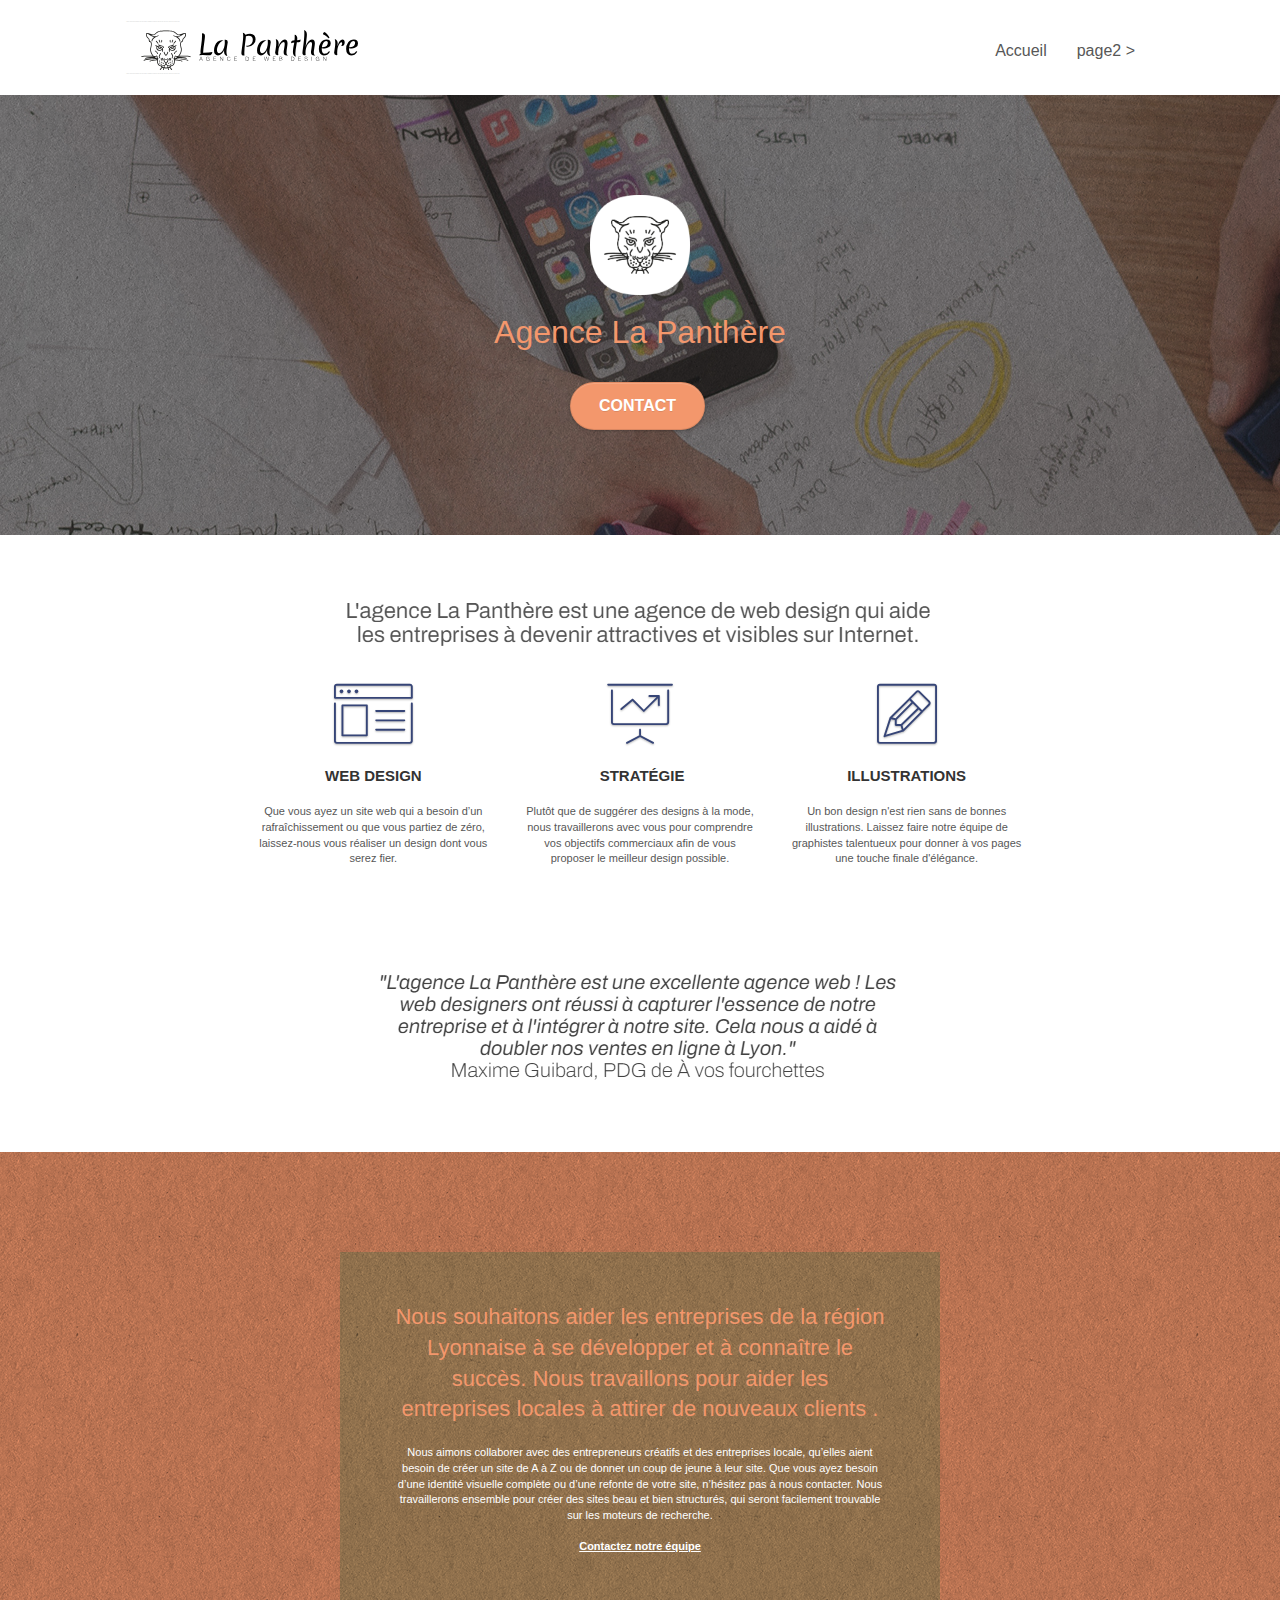
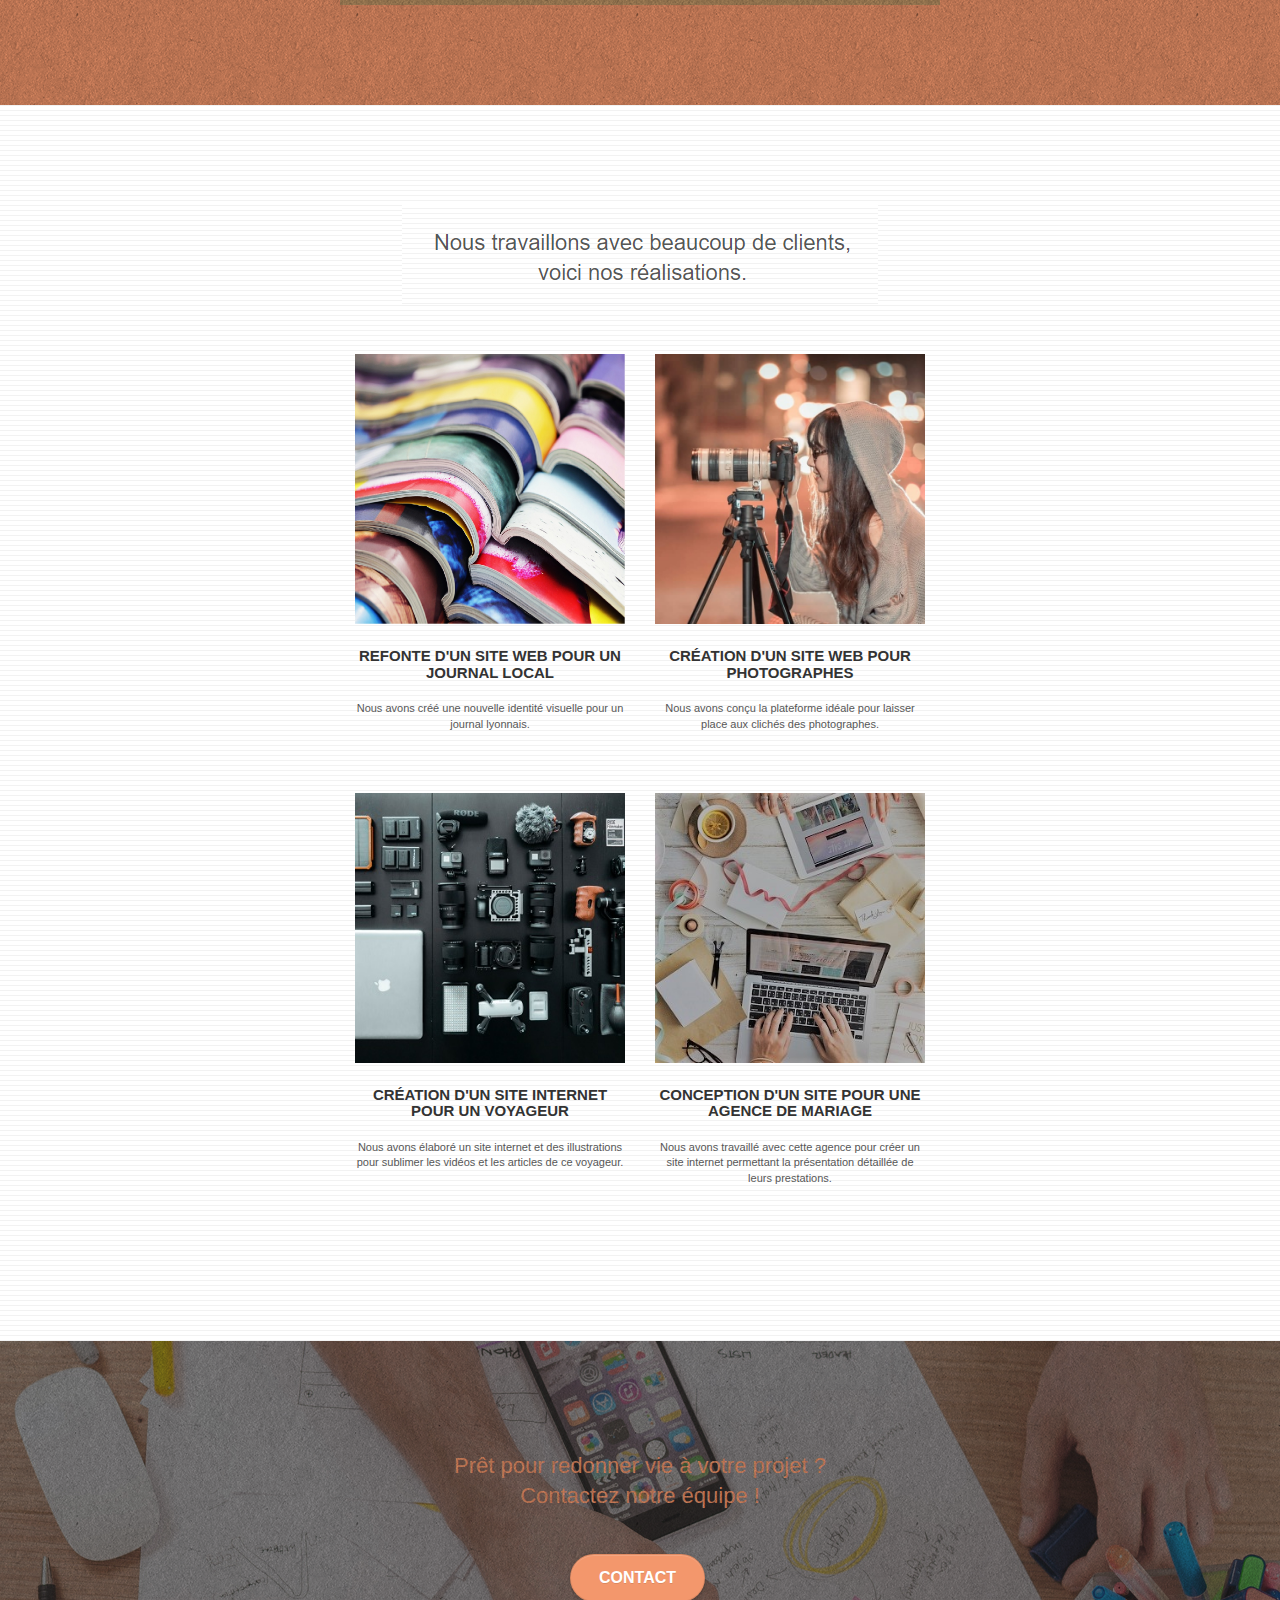
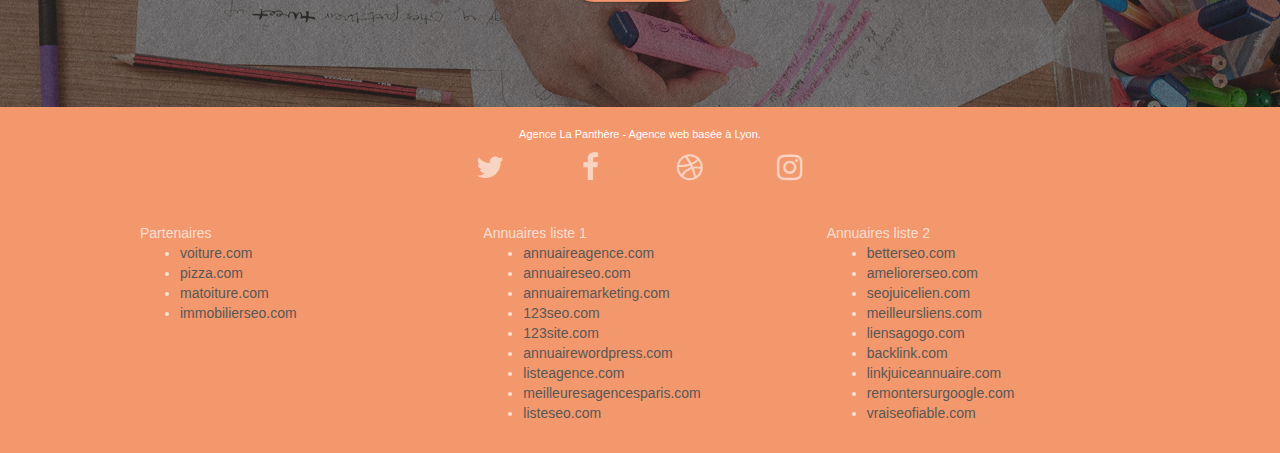
==== index.html @ a0bd4b57 ".DS_Store" ====
<!doctype html>
<html lang="Default">
<head>
    <meta charset="utf-8">
    <meta name="keywords" content="seo, google, site web, site internet, agence design paris, agence design, agence design,agence design,agence design,agence design,agence design,agence design,agence design,agence design">
    <meta name="description" content="">
    <meta name="viewport" content="width=device-width, initial-scale=1.0, viewport-fit=cover">
    <link rel="shortcut icon" type="image/png" href="favicon.jpg">
    
	<link rel="stylesheet" type="text/css" href="./css/bootstrap.css">
	<link rel="stylesheet" type="text/css" href="style.css">
	<link rel="stylesheet" type="text/css" href="./css/font-awesome.css">
	<link rel="stylesheet" type="text/css" href="./css/et-line.css">
	
    
	<script src="./js/jquery-2.1.0.js"></script>
	<script src="./js/bootstrap.js"></script>
	<script src="./js/blocs.js"></script>
	<script src="./js/jquery.touchSwipe.js" defer></script>
	<script src="./js/gmaps.js"></script>

    <title>.</title>

    
<!-- Analytics -->
 
<!-- Analytics END -->
    
</head>
<body>
<!-- Principal conteneur -->
<div class="page-container">
    
<!-- bloc-0 -->
<div class="bloc bgc-white l-bloc " id="bloc-0">
	<div class="container bloc-sm">

		<nav class="navbar row">
			<div class="navbar-header">
				<div class="keywords" style="color:#cccccc;font-size:1px;">Agence web à paris, stratégie web, web design, illustrations, design de site web, site web, web, internet, site internet, site</div>
				<a class="navbar-brand" href="index.html"><img src="img/agence-la-panthere-monochrome.svg" alt="paris web design logo agence web meilleure agence" height="40" /></a>
				<div class="keywords" style="color:#cccccc;font-size:1px;">Agence web à paris, stratégie web, web design, illustrations, design de site web, site web, web, internet, site internet, site</div>
				<button id="nav-toggle" type="button" class="ui-navbar-toggle navbar-toggle" data-toggle="collapse" data-target=".navbar-1">
					<span class="sr-only">Toggle navigation</span><span class="icon-bar"></span><span class="icon-bar"></span><span class="icon-bar"></span>
				</button>
			</div>
			<div class="collapse navbar-collapse navbar-1 special-dropdown-nav">
				<ul class="site-navigation nav navbar-nav">
					<li>
						<a href="index.html">Accueil</a>
					</li>
					<li>
					</li>
					<li>
						<a href="page2.html">page2 &gt;</a>
					</li>
				</ul>
			</div>
		</nav>
	</div>
</div>
<!-- bloc-0 END -->

<!-- bloc-1-presentation -->
<div class="bloc bgc-dark-slate-blue bg-banniere d-bloc bg-t-edge bloc-bg-texture texture-paper b-parallax" id="bloc-1-hero">
	<div class="container bloc-lg">
		<div class="row tight-width-whitespace">
			<div class="col-sm-12">
				<img src="img/logo.png" class="center-block image-resize-mode" width="100" alt="Agence La Panthère, agence web paris, création logo paris" />
				<h1 class="text-center hero-bloc-text tc-white ">
					Agence La Panthère
				</h1>
				<div class="text-center">
					<a href="page2.html" class="btn btn-lg btn-clean btn-rd cta-hero btn-atomic-tangerine" id="cta-hero">Contact</a>
				</div>
			</div>
		</div>
	</div>
</div>
<!-- bloc-1-presentation END -->

<!-- bloc-2-services -->
<div class="bloc bgc-white l-bloc" id="bloc-2-services">
	<div class="container bloc-md">
		<div class="row">
			<div class="col-sm-12 text-center">
				<img alt="agence web, agence web paris, web design paris, stratégie web" src="img/title.png" />
			</div>
		</div>
		<div class="row voffset-lg med-width-whitespace">
			<div class="col-sm-4">
				<div class="text-center">
					<span class="et-icon-browser sm-shadow icon-dark-slate-blue icons icon-lg"></span>
				</div>
				<h3 class="mg-md text-center">
					Web design
				</h3>
				<p class="text-center ">
					Que vous ayez un site web qui a besoin d&rsquo;un rafraîchissement ou que vous partiez de zéro, laissez-nous vous réaliser un design dont vous serez fier.
				</p>
			</div>
			<div class="col-sm-4">
				<div class="text-center">
					<span class="et-icon-presentation sm-shadow icon-dark-slate-blue icons icon-lg"></span>
				</div>
				<h3 class="mg-md text-center">
					&nbsp;Stratégie
				</h3>
				<p class="text-center ">
					Plutôt que de suggérer des designs à la mode, nous travaillerons avec vous pour comprendre vos objectifs commerciaux afin de vous proposer le meilleur design possible.<br>
				</p>
			</div>
			<div class="col-sm-4">
				<div class="text-center">
					<span class="et-icon-edit sm-shadow icon-dark-slate-blue icons icon-lg"></span>
				</div>
				<h3 class="mg-md text-center">
					Illustrations
				</h3>
				<p class="text-center ">
					Un bon design n'est rien sans de bonnes illustrations. Laissez faire notre équipe de graphistes talentueux pour donner à vos pages une touche finale d'élégance.
				</p>
			</div>
		</div>
		<div class="row voffset-lg voffset">
			<div class="col-xs-12 col-md-8 col-md-offset-2 text-center">
				<img alt="agence web, agence web paris, web design paris, stratégie web" src="img/citation.png" />

			</div>
		</div>
	</div>
</div>
<!-- bloc-2-services END -->

<!-- bloc-3-what-i-do -->
<div class="bloc tc-white bgc-atomic-tangerine bg-presentation d-bloc bloc-bg-texture texture-paper b-parallax" id="bloc-3-what-i-do">
	<div class="container bloc-lg">
		<div class="row tight-width-whitespace black-background">
			<div class="col-sm-12">
				<h2 class="mg-md text-center tc-white">
					Nous souhaitons aider les entreprises de la région Lyonnaise à se développer et à connaître le succès. Nous travaillons pour aider les entreprises locales à attirer de nouveaux clients .<br>
				</h2>
				<p class="text-center white">
					Nous aimons collaborer avec des entrepreneurs créatifs et des entreprises locale, qu’elles aient besoin de créer un site de A à Z ou de donner un coup de jeune à leur site. Que vous ayez besoin d’une identité visuelle complète ou d’une refonte de votre site, n’hésitez pas à nous contacter. Nous travaillerons ensemble pour créer des sites beau et bien structurés, qui seront facilement trouvable sur les moteurs de recherche. <br><br><a class="ltc-white bold-link" href="page2.html">Contactez notre équipe</a><br>
				</p>
			</div>
		</div>
	</div>
</div>
<!-- bloc-3-what-i-do END -->

<!-- bloc-4-portfolio -->
<div class="bloc bgc-white bg-lines-h2-bg bg-repeat l-bloc" id="bloc-4-portfolio">
	<div class="container bloc-lg">
		<div class="row">
			<div class="col-sm-12 text-center">
				<img alt="agence web, agence web paris, web design paris, stratégie web" src="img/title2.png" />
			</div>
		</div>
		<div class="row tight-width-whitespace portfolio-row">
			<div class="col-sm-6">
				<a href="#" data-lightbox="img/1.jpg" data-gallery-id="gallery-1" data-caption="Refonte d'un site web pour un journal local" data-frame="snapshot-lb"><img src="img/1.jpg" alt="paris web design logo agence web meilleure agence et refonte site web journal" class="img-responsive portfolio-thumb" /></a>
				<h3 class="mg-md text-center">
					Refonte d'un site web pour un journal local
				</h3>
				<p class="text-center">
					Nous avons créé une nouvelle identité visuelle pour un journal lyonnais.
				</p>
			</div>
			<div class="col-sm-6">
				<a href="#" data-lightbox="img/2.jpg" data-gallery-id="gallery-1" data-caption="Création d'un site web pour photographes" data-frame="snapshot-lb"><img src="img/2.jpg" class="img-responsive portfolio-thumb" alt="paris web design logo agence web meilleure agence, Création d'un site web pour photographes" /></a>
				<h3 class="mg-md text-center">
					Création d'un site web pour photographes
				</h3>
				<p class="text-center">
					Nous avons conçu la plateforme idéale pour laisser place aux clichés des photographes.
				</p>
			</div>
		</div>
		<div class="row tight-width-whitespace portfolio-row">
			<div class="col-sm-6">
				<a href="#" data-lightbox="img/3.bmp" data-gallery-id="gallery-1" data-caption="Création d'un site internet pour un voyageur" data-frame="snapshot-lb"><img src="img/3.bmp" class="img-responsive portfolio-thumb" alt="paris web design logo agence web meilleure agence, Création d'un site web pour voyageur"/></a>
				<h3 class="mg-md text-center">
					Création d'un site internet pour un voyageur
				</h3>
				<p class="text-center">
					Nous avons élaboré un site internet et des illustrations pour sublimer les vidéos et les articles de ce voyageur.
				</p>
			</div>
			<div class="col-sm-6">
				<a href="#" data-lightbox="img/4.bmp" data-gallery-id="gallery-1" data-caption="Conception d'un site pour une agence de mariage" data-frame="snapshot-lb"><img src="img/4.bmp" class="img-responsive portfolio-thumb" alt="paris web design logo agence web meilleure agence, Création d'un site web pour agence de mariage" /></a>
				<h3 class="mg-md text-center">
					Conception d'un site pour une agence de mariage
				</h3>
				<p class="text-center">
					Nous avons travaillé avec cette agence pour créer un site internet permettant la présentation détaillée de leurs prestations.
				</p>
			</div>
		</div>
	</div>
</div>
<!-- bloc-4-portfolio END -->

<!-- bloc-5-cta -->
<div class="bloc bgc-dark-slate-blue bg-banniere d-bloc bloc-bg-texture texture-paper" id="bloc-5-cta">
	<div class="container bloc-lg">
		<div class="row">
			<h2 class="mg-md text-center tc-white">
				Prêt pour redonner vie à votre projet ?<br>Contactez notre équipe !
			</h2>
			<div class="col-sm-12 text-center">
				<a href="page2.html" class="btn btn-atomic-tangerine btn-clean btn-rd btn-lg cta-hero">Contact</a>
			</div>
		</div>
	</div>
</div>
<!-- bloc-5-cta END -->

<!-- Footer - bloc-8 -->
<div class="bloc bgc-atomic-tangerine d-bloc" id="bloc-8">
	<div class="container bloc-sm">
		<div class="row">
			<div class="col-sm-12">
				<p class="text-center white">
					Agence La Panthère - Agence web basée à Lyon.<br>
				</p>
				<div class="row row-no-gutters social">
					<div class="col-sm-3">
						<div class="text-center">
							<a class="social" href="index.html"><span class="fa fa-twitter icon-md"></span></a>
						</div>
					</div>
					<div class="col-sm-3">
						<div class="text-center">
							<a class="social" href="index.html"><span class="fa fa-facebook icon-md"></span></a>
						</div>
					</div>
					<div class="col-sm-3">
						<div class="text-center">
							<a class="social" href="index.html"><span class="fa fa-dribbble icon-md"></span></a>
						</div>
					</div>
					<div class="col-sm-3">
						<div class="text-center">
							<a class="social" href="index.html"><span class="fa fa-instagram icon-md"></span></a>
						</div>
					</div>
					<div class="keywords" style="color:#F3976C;">Agence web à paris, stratégie web, web design, illustrations, design de site web, site web, web, internet, site internet, site</div>
				</div>
				<div class="row">
					<div class="col-sm-4">
						Partenaires
							<ul>
								<li><a href="voiture.com">voiture.com</a></li>
								<li><a href="pizza.com">pizza.com</a></li>
								<li><a href="matoiture.com">matoiture.com</a></li>
								<li><a href="immobilierseo.com">immobilierseo.com</a></li>
							</ul>		
					</div>
					<div class="col-sm-4">
						Annuaires liste 1
						<ul>
							<li><a href="annuaireagence.com">annuaireagence.com</a></li>
							<li><a href="annuaireseo.com">annuaireseo.com</a></li>
							<li><a href="annuairemarketing.com">annuairemarketing.com</a></li>
							<li><a href="123seoture.com">123seo.com</a></li>
							<li><a href="123site.com">123site.com</a></li>
							<li><a href="annuairewordpress.com">annuairewordpress.com</a></li>
							<li><a href="listeagence.com">listeagence.com</a></li>
							<li><a href="meilleuresagencesparis.com">meilleuresagencesparis.com</a></li>
							<li><a href="listeseo.com">listeseo.com</a></li>
						</ul>
					</div>
					<div class="col-sm-4">
						Annuaires liste 2
						<ul>
							<li><a href="betterseo.com">betterseo.com</a></li>
							<li><a href="ameliorerseo.com">ameliorerseo.com</a></li>
							<li><a href="seojuicelien.com">seojuicelien.com</a></li>
							<li><a href="meilleursliens.com">meilleursliens.com</a></li>
							<li><a href="liensagogo.com">liensagogo.com</a></li>
							<li><a href="backlink.com">backlink.com</a></li>
							<li><a href="linkjuiceannuaire.com">linkjuiceannuaire.com</a></li>
							<li><a href="remontersurgoogle.com">remontersurgoogle.com</a></li>
							<li><a href="vraiseofiable.com">vraiseofiable.com</a></li>
						</ul>
					</div>
				</div>
			</div>
		</div>
	</div>
</div>
<!-- Footer - bloc-8 END -->

</div>
<!-- Principal conteneur END -->
    

</body>
</html>
---- style.css ----
body {
    margin: 0;
    padding: 0;
    background: #fff;
    overflow-x: hidden;
    -webkit-font-smoothing: antialiased;
    -moz-osx-font-smoothing: grayscale;
}

a,
button {
    transition: all 0.3s ease-in-out;
    outline: none !important;
}

a:hover {
    text-decoration: none;
    cursor: pointer;
}

#page-loading-blocs-notifaction {
    position: fixed;
    top: 0;
    bottom: 0;
    width: 100%;
    z-index: 100000;
    background: #ffffff url("img/pageload-spinner.gif") no-repeat center center;
}

.bloc {
    width: 100%;
    clear: both;
    background: 50% 50% no-repeat;
    padding: 0 50px;
    -webkit-background-size: cover;
    -moz-background-size: cover;
    -o-background-size: cover;
    background-size: cover;
    position: relative;
}

.bloc .container {
    padding-left: 0;
    padding-right: 0;
}

.bloc-lg {
    padding: 100px 50px;
}

.bloc-md {
    padding: 50px;
}

.bloc-sm {
    padding: 20px 50px;
}

.bg-center,
.bg-l-edge,
.bg-r-edge,
.bg-t-edge,
.bg-b-edge,
.bg-tl-edge,
.bg-bl-edge,
.bg-tr-edge,
.bg-br-edge,
.bg-repeat {
    -webkit-background-size: auto !important;
    -moz-background-size: auto !important;
    -o-background-size: auto !important;
    background-size: auto !important;
}

.bg-repeat {
    background: repeat;
}

.bg-t-edge {
    background: top no-repeat;
}

.bloc-bg-texture::before {
    content: "";
    background-size: 2px 2px;
    position: absolute;
    top: 0;
    bottom: 0;
    left: 0;
    right: 0;
}

.texture-paper::before {
    background: url("img/texture-paper.png");
    background-size: 280px 280px;
}

.b-parallax {
    background-attachment: fixed;
}

.d-bloc {
    color: rgba(255, 255, 255, 0.7);
}

.d-bloc button:hover {
    color: rgba(255, 255, 255, 0.9);
}

.d-bloc .icon-round,
.d-bloc .icon-square,
.d-bloc .icon-rounded,
.d-bloc .icon-semi-rounded-a,
.d-bloc .icon-semi-rounded-b {
    border-color: rgba(255, 255, 255, 0.9);
}

.d-bloc .divider-h span {
    border-color: rgba(255, 255, 255, 0.2);
}

.d-bloc .a-btn,
.d-bloc .navbar a,
.d-bloc .navbar-brand,
.d-bloc a .icon-sm,
.d-bloc a .icon-md,
.d-bloc a .icon-lg,
.d-bloc a .icon-xl,
.d-bloc h1 a,
.d-bloc h2 a,
.d-bloc h3 a,
.d-bloc h4 a,
.d-bloc h5 a,
.d-bloc h6 a,
.d-bloc p a {
    color: rgba(255, 255, 255, 0.6);
}

.d-bloc .a-btn:hover,
.d-bloc .navbar a:hover,
.d-bloc .navbar-brand:hover,
.d-bloc a:hover .icon-sm,
.d-bloc a:hover .icon-md,
.d-bloc a:hover .icon-lg,
.d-bloc a:hover .icon-xl,
.d-bloc h1 a:hover,
.d-bloc h2 a:hover,
.d-bloc h3 a:hover,
.d-bloc h4 a:hover,
.d-bloc h5 a:hover,
.d-bloc h6 a:hover,
.d-bloc p a:hover {
    color: rgba(255, 255, 255, 1);
}

.d-bloc .navbar-toggle .icon-bar {
    background: rgba(255, 255, 255, 1);
}

.d-bloc .btn-wire,
.d-bloc .btn-wire:hover {
    color: rgba(255, 255, 255, 1);
    border-color: rgba(255, 255, 255, 1);
}

.d-bloc .panel {
    color: rgba(0, 0, 0, 0.5);
}

.d-bloc .panel button:hover {
    color: rgba(0, 0, 0, 0.7);
}

.d-bloc .panel icon {
    border-color: rgba(0, 0, 0, 0.7);
}

.d-bloc .panel .divider-h span {
    border-color: rgba(0, 0, 0, 0.1);
}

.d-bloc .panel .a-btn {
    color: rgba(0, 0, 0, 0.6);
}

.d-bloc .panel .a-btn:hover {
    color: rgba(0, 0, 0, 1);
}

.d-bloc .panel .btn-wire,
.d-bloc .panel .btn-wire:hover {
    color: rgba(0, 0, 0, 0.7);
    border-color: rgba(0, 0, 0, 0.3);
}

.d-bloc .panel,
.l-bloc {
    color: rgba(0, 0, 0, 0.5);
}

.d-bloc .panel button:hover,
.l-bloc button:hover {
    color: rgba(0, 0, 0, 0.7);
}

.l-bloc .icon-round,
.l-bloc .icon-square,
.l-bloc .icon-rounded,
.l-bloc .icon-semi-rounded-a,
.l-bloc .icon-semi-rounded-b {
    border-color: rgba(0, 0, 0, 0.7);
}

.d-bloc .panel .divider-h span,
.l-bloc .divider-h span {
    border-color: rgba(0, 0, 0, 0.1);
}

.d-bloc .panel .a-btn,
.l-bloc .a-btn,
.l-bloc .navbar a,
.l-bloc .navbar-brand,
.l-bloc a .icon-sm,
.l-bloc a .icon-md,
.l-bloc a .icon-lg,
.l-bloc a .icon-xl,
.l-bloc h1 a,
.l-bloc h2 a,
.l-bloc h3 a,
.l-bloc h4 a,
.l-bloc h5 a,
.l-bloc h6 a,
.l-bloc p a {
    color: rgba(0, 0, 0, 0.6);
}

.d-bloc .panel .a-btn:hover,
.l-bloc .a-btn:hover,
.l-bloc .navbar a:hover,
.l-bloc .navbar-brand:hover,
.l-bloc a:hover .icon-sm,
.l-bloc a:hover .icon-md,
.l-bloc a:hover .icon-lg,
.l-bloc a:hover .icon-xl,
.l-bloc h1 a:hover,
.l-bloc h2 a:hover,
.l-bloc h3 a:hover,
.l-bloc h4 a:hover,
.l-bloc h5 a:hover,
.l-bloc h6 a:hover,
.l-bloc p a:hover {
    color: rgba(0, 0, 0, 1);
}

.l-bloc .navbar-toggle .icon-bar {
    color: rgba(0, 0, 0, 0.6);
}

.d-bloc .panel .btn-wire,
.d-bloc .panel .btn-wire:hover,
.l-bloc .btn-wire,
.l-bloc .btn-wire:hover {
    color: rgba(0, 0, 0, 0.7);
    border-color: rgba(0, 0, 0, 0.3);
}

.voffset {
    margin-top: 30px;
}

.voffset-lg {
    margin-top: 80px;
}

.row-no-gutters {
    margin-right: 0;
    margin-left: 0;
}

.row.row-no-gutters > [class^="col-"],
.row.row-no-gutters > [class*=" col-"] {
    padding-right: 0;
    padding-left: 0;
}

#bloc-1-hero h1 {
    font-size: 32px;
}

.navbar {
    margin-bottom: 0;
    z-index: 1;
}

.navbar-brand {
    height: auto;
    padding: 3px 15px;
    font-size: 25px;
    font-weight: normal;
    font-weight: 600;
    line-height: 44px;
}

.navbar-brand img {
    max-height: 200px;
    margin: 0 5px 0 0;
    display: inline;
}

.navbar-brand img[src$="svg"] {
    min-width: 100px;
}

.nav-center .navbar-brand img {
    margin: 0;
}

.navbar .nav {
    padding-top: 2px;
    margin-right: -16px;
    float: right;
    z-index: 1;
}

.nav > li {
    float: left;
    margin-top: 4px;
    font-size: 16px;
}

.navbar-nav .open .dropdown-menu > li > a {
    text-align: inherit;
}

.nav > li a:hover,
.nav > li a:focus {
    background: transparent;
}

.navbar-toggle {
    margin: 10px 10px 0 0;
    border: 0px;
}

.navbar-toggle:hover {
    background: transparent !important;
}

.navbar-toggle .icon-bar {
    background-color: rgba(0, 0, 0, 0.5);
    width: 26px;
}

.nav-invert .navbar .nav {
    float: left;
}

.nav-invert .navbar-header,
.nav-invert .navbar-brand {
    float: right;
    position: relative;
    z-index: 2;
}

@media (min-width: 768px) {
    .site-navigation {
        position: absolute;
        top: 50%;
        right: 20px;
        transform: translate(0, -50%);
        -webkit-transform: translateY(-50%);
    }
    .nav > li .dropdown-menu a,
    .nav > li .dropdown-menu a:hover {
        color: #484848;
    }
    .nav-invert .site-navigation {
        left: 0;
        right: 0;
    }
    .nav-center {
        text-align: center;
    }
    .nav-center .navbar-header {
        width: 100%;
    }
    .nav-center .navbar-header,
    .nav-center .navbar-brand,
    .nav-center .nav > li {
        float: none;
        display: inline-block;
    }
    .nav-center .site-navigation {
        position: relative;
        width: 100%;
        right: 0;
        margin-right: 0px;
        margin-top: 20px;
    }
    .nav-center.mini-nav .navbar-toggle {
        float: none;
        margin: 10px auto 0;
    }
}

.nav > li > .dropdown a {
    background: none !important;
    display: block;
    padding: 14px 15px;
}

nav .caret {
    margin: 0 5px;
}

.dropdown-menu .dropdown-menu {
    top: -8px;
    left: 100%;
}

.dropdown-menu .dropmenu-flow-right {
    top: 100%;
    left: 0;
    margin-left: -1px;
    border-top-left-radius: 0;
    border-top-right-radius: 0;
}

.dropdown-menu .dropdown span {
    border: 4px solid black;
    border-top-color: transparent;
    border-right-color: transparent;
    border-bottom-color: transparent;
    margin: 6px -5px 0 0 !important;
    float: right;
}

.mg-md {
    margin-top: 10px;
    margin-bottom: 20px;
}

.mg-lg {
    margin-top: 10px;
    margin-bottom: 40px;
}

.btn {
    margin: 0 5px 5px 0;
}

.btn.pull-right {
    margin: 0 0 5px 5px;
}

.btn-d,
.btn-d:hover,
.btn-d:focus {
    color: #fff;
    background: rgba(0, 0, 0, 0.3);
}

button {
    outline: none !important;
}

.btn-rd {
    border-radius: 40px;
}

.btn-clean {
    border: 1px solid rgba(0, 0, 0, 0.08);
    border-bottom-color: rgba(0, 0, 0, 0.1);
    text-shadow: 0 1px 0 rgba(0, 0, 1, 0.1);
    box-shadow: 0 1px 3px rgba(0, 0, 1, 0.25), inset 0 1px 0 0 rgba(255, 255, 255, 0.15);
}

.icon-md {
    font-size: 30px !important;
}

.icon-lg {
    font-size: 60px !important;
}

.sm-shadow {
    text-shadow: 0 1px 2px rgba(0, 0, 0, 0.3);
}

.panel-sq,
.panel-sq .panel-heading,
.panel-sq .panel-footer {
    border-radius: 0;
}

.panel-rd {
    border-radius: 30px;
}

.panel-rd .panel-heading {
    border-radius: 29px 29px 0 0;
}

.panel-rd .panel-footer {
    border-radius: 0 0 29px 29px;
}

.form-control {
    border-color: rgba(0, 0, 0, 0.1);
    box-shadow: none;
}

.scrollToTop {
    width: 40px;
    height: 40px;
    position: fixed;
    bottom: 20px;
    right: 20px;
    opacity: 0;
    z-index: 500;
    transition: all 0.3s ease-in-out;
}

.scrollToTop span {
    margin-top: 6px;
}

.showScrollTop {
    font-size: 14px;
    opacity: 1;
}

a[data-lightbox] {
    position: relative;
    display: block;
    text-align: center;
}

a[data-lightbox]:hover::before {
    content: "+";
    font-family: "HelveticaNeue-Light", "Helvetica Neue Light", "Helvetica Neue", Helvetica, Arial;
    font-size: 32px;
    width: 50px;
    height: 50px;
    margin-left: -25px;
    border-radius: 50%;
    background: rgba(0, 0, 0, 0.6);
    color: #fff;
    font-weight: 100;
    z-index: 1;
    position: absolute;
    top: 50%;
    transform: translateY(-50%);
    -webkit-transform: translateY(-50%);
}

a[data-lightbox]:hover img {
    opacity: 0.6;
    -webkit-animation-fill-mode: none;
    animation-fill-mode: none;
}

#lightbox-modal {
    display: flex;
    align-items: center;
}

#lightbox-modal .modal-dialog {
    width: 90%;
    max-width: 900px;
    margin: 0 auto 0;
}

#lightbox-modal .modal-dialog img {
    max-height: 90vh;
    margin: 0 auto;
}

.lightbox-caption {
    padding: 20px;
    color: #fff;
    background: rgba(0, 0, 0, 0.5);
    position: absolute;
    left: 15px;
    right: 15px;
    bottom: 5px;
}

.close-lightbox {
    color: #fff;
    font-size: 30px;
    position: absolute;
    top: 20px;
    right: 20px;
    z-index: 20;
    background: rgba(0, 0, 0, 0.5);
    border: none;
    line-height: 30px;
    padding: 0 9px 5px;
    opacity: 0.3;
}

.close-lightbox:hover,
.next-lightbox:hover,
.prev-lightbox:hover {
    opacity: 1;
    color: #fff;
}

.next-lightbox,
.prev-lightbox {
    font-size: 20px;
    color: rgba(255, 255, 255, 0.9);
    background: rgba(0, 0, 0, 0.5);
    transition: all 0.2s ease-in-out;
    position: absolute;
    top: 45%;
    z-index: 1;
    opacity: 0.4;
}

.next-lightbox {
    padding: 6px 8px 1px 13px;
    right: 25px;
}

.prev-lightbox {
    padding: 6px 13px 1px 10px;
    left: 25px;
}

.snapshot-lb .modal-body {
    padding-bottom: 45px;
}

.snapshot-lb .lightbox-caption {
    padding: 0;
    color: rgba(0, 0, 0, 0.5);
    background: none;
}

h1,
h2,
h3,
h4,
h5,
h6,
p,
label,
.btn,
a {
    font-family: "helvetica";
    font-weight: 400;
    color: #575757 !important;
}

.container {
    max-width: 1000px;
}

.hero-bloc-text {
    font-size: 38px;
}

.hero-bloc-text-sub {
    font-size: 36px;
}

.statement-bloc-text {
    line-height: 26px;
    font-style: italic;
    font-size: 20px;
    text-align: center;
    font-weight: lighter;
    max-width: 520px;
    margin: auto auto auto auto;
}

p {
    font-size: 11px;
}

.tight-width-whitespace {
    max-width: 600px;
    margin: auto auto auto auto;
}

.h1 {
    font-size: 20px;
    font-family: "Open Sans";
}

.cta-hero {
    margin-top: 22px;
    color: #ffffff !important;
    text-transform: uppercase;
    padding: 12px 28px 12px 28px;
    font-size: 16px;
    font-weight: 700;
}

.social {
    max-width: 400px;
    margin: auto auto auto auto;
}

h2 {
    font-size: 22px;
    line-height: 1.4em;
}

h3 {
    font-size: 15px;
    text-transform: uppercase;
    font-weight: 700;
    color: #333333 !important;
}

.med-width-whitespace {
    max-width: 800px;
    margin: auto auto auto auto;
    box-shadow: 0px 0px 0px #000000;
}

h1 {
    color: #333333 !important;
}

h4 {
    color: #333333 !important;
}

.icons {
    margin-bottom: 14px;
    margin-top: 24px;
}

.white {
    color: #ffffff !important;
}

.portfolio-thumb {
    margin-bottom: 24px;
}

.portfolio-row {
    margin-bottom: 44px;
    margin-top: 50px;
}

.avatar {
    box-shadow: 0px 4px 9px rgba(0, 0, 0, 0.3);
}

.black-background {
    background-color: rgba(165, 147, 99, 0.7);
    padding: 40px 40px 40px 40px;
}

.bold-link {
    font-weight: 900;
    text-decoration: underline !important;
}

.bgc-white {
    background-color: #ffffff;
}

.bgc-dark-slate-blue {
    background-color: #364577;
}

.bgc-atomic-tangerine {
    background-color: #f3976c;
}

.tc-white {
    color: #f3976c !important;
}

.btn-atomic-tangerine {
    background: #f3976c;
    color: #ffffff !important;
}

.btn-atomic-tangerine:hover {
    background: #c27956 !important;
    color: #ffffff !important;
}

.ltc-white {
    color: #ffffff !important;
}

.ltc-white:hover {
    color: #cccccc !important;
}

.ltc-atomic-tangerine {
    color: #f3976c !important;
}

.ltc-atomic-tangerine:hover {
    color: #c27956 !important;
}

.icon-dark-slate-blue {
    color: #364577 !important;
    border-color: #364577 !important;
}

.bg-dots-bg {
    background-image: url("img/dots-bg.png");
}

.bg-lines-h2-bg {
    background-image: url("img/lines-h2-bg.png");
}

.bg-banniere {
    background-image: url("img/agence-la-panthere.jpg");
}

.bg-presentation {
    background-image: url("img/image-de-presentation.bmp");
}

@media (max-width: 1024px) {
    .bloc {
        padding-left: 20px;
        padding-right: 20px;
    }
    .bloc.full-width-bloc,
    .bloc-tile-2.full-width-bloc .container,
    .bloc-tile-3.full-width-bloc .container,
    .bloc-tile-4.full-width-bloc .container {
        padding-left: 0;
        padding-right: 0;
    }
}

@media (max-width: 992px) and (min-width: 768px) {
    .navbar .nav {
        max-width: 80%;
    }
    .nav-center.navbar .nav {
        max-width: 100%;
    }
}

@media only screen and (min-device-width: 768px) and (max-device-width: 1024px) and (orientation: landscape) {
    .b-parallax {
        background-attachment: scroll;
    }
}

@media only screen and (min-device-width: 1024px) and (max-device-width: 1366px) and (-webkit-min-device-pixel-ratio: 1.5) {
    .b-parallax {
        background-attachment: scroll;
    }
}

@media (max-width: 991px) {
    .container {
        width: 100%;
    }
    .b-parallax {
        background-attachment: scroll;
    }
    .page-container,
    #hero-bloc {
        overflow-x: hidden;
        position: relative;
    }
    .bloc {
        padding-left: constant(safe-area-inset-left);
        padding-right: constant(safe-area-inset-right);
    }
    .bloc-group,
    .bloc-group .bloc {
        display: block;
        width: 100%;
    }
    .bloc-fill-screen .fill-bloc-top-edge,
    .bloc-fill-screen .fill-bloc-bottom-edge {
        padding: 0 20px;
        padding-left: constant(safe-area-inset-left);
        padding-right: constant(safe-area-inset-right);
    }
}

@media (max-width: 767px) {
    .page-container {
        overflow-x: hidden;
        position: relative;
    }
    h1,
    h2,
    h3,
    h4,
    h5,
    h6,
    p,
    #disqus_thread {
        padding-left: 10px !important;
        padding-right: 10px !important;
    }
    .b-parallax {
        background-attachment: scroll;
    }
    .navbar .nav {
        padding-top: 0;
        border-top: 1px solid rgba(0, 0, 0, 0.2);
        float: none !important;
    }
    .navbar.row {
        margin-left: 0;
        margin-right: 0;
    }
    .site-navigation {
        position: inherit;
        transform: none;
        -webkit-transform: none;
        -ms-transform: none;
    }
    .nav > li {
        margin-top: 0;
        border-bottom: 1px solid rgba(0, 0, 0, 0.1);
        background: rgba(0, 0, 0, 0.05);
        text-align: left;
        padding-left: 15px;
        width: 100%;
    }
    .nav > li:hover {
        background: rgba(0, 0, 0, 0.08);
    }
    .dropdown .dropdown a .caret {
        float: none;
        margin: 5px 0 0 10px !important;
        border: 4px solid black;
        border-bottom-color: transparent;
        border-right-color: transparent;
        border-left-color: transparent;
    }
    #hero-bloc .navbar .nav {
        background: rgba(0, 0, 0, 0.8);
    }
    #hero-bloc .navbar .nav a {
        color: rgba(255, 255, 255, 0.6);
    }
    .hero {
        padding: 50px 0;
    }
    .hero-nav {
        left: -1px;
        right: -1px;
    }
    .navbar-collapse {
        padding: 0;
        overflow-x: hidden;
        -webkit-box-shadow: none;
        box-shadow: none;
    }
    .navbar-brand img {
        max-height: 40px;
        width: auto;
    }
    .nav-invert .navbar-header {
        float: none;
        width: 100%;
    }
    .nav-invert .navbar-toggle {
        float: left;
        margin-left: 10px;
    }
    .bloc {
        padding-left: 0;
        padding-right: 0;
    }
    .bloc-xxl,
    .bloc-xl,
    .bloc-lg {
        padding: 40px 0;
    }
    .bloc-sm,
    .bloc-md {
        padding-left: 0;
        padding-right: 0;
    }
    .bloc-tile-2 .container,
    .bloc-tile-3 .container,
    .bloc-tile-4 .container,
    .bloc-fill-screen .fill-bloc-top-edge,
    .bloc-fill-screen .fill-bloc-bottom-edge {
        padding-left: 0;
        padding-right: 0;
    }
    .a-block {
        padding: 0 10px;
    }
    .btn-dwn {
        display: none;
    }
    .voffset {
        margin-top: 5px;
    }
    .voffset-md {
        margin-top: 20px;
    }
    .voffset-lg {
        margin-top: 30px;
    }
    form {
        padding: 5px;
    }
    .close-lightbox {
        display: inline-block;
    }
    .blocsapp-device-iphone5 {
        background-size: 216px 425px;
        padding-top: 60px;
        width: 216px;
        height: 425px;
    }
    .blocsapp-device-iphone5 img {
        width: 180px;
        height: 320px;
    }
}

@media (max-width: 400px) {
    .bloc {
        padding-left: 0;
        padding-right: 0;
    }
}

@media (max-width: 767px) {
    .bloc-mob-center-text {
        text-align: center;
    }
}
---- css/et-line.css ----
@font-face {
    font-family: et-line;
    src: url(../fonts/et-line.eot);
    src: url(../fonts/et-line.eot?#iefix) format('embedded-opentype'), url(../fonts/et-line.woff) format('woff'), url(../fonts/et-line.ttf) format('truetype'), url(../fonts/et-line.svg#et-line) format('svg');
    font-weight: 400;
    font-style: normal
}

.et-icon-adjustments,
.et-icon-alarmclock,
.et-icon-anchor,
.et-icon-aperture,
.et-icon-attachment,
.et-icon-bargraph,
.et-icon-basket,
.et-icon-beaker,
.et-icon-bike,
.et-icon-book-open,
.et-icon-briefcase,
.et-icon-browser,
.et-icon-calendar,
.et-icon-camera,
.et-icon-caution,
.et-icon-chat,
.et-icon-circle-compass,
.et-icon-clipboard,
.et-icon-clock,
.et-icon-cloud,
.et-icon-compass,
.et-icon-desktop,
.et-icon-dial,
.et-icon-document,
.et-icon-documents,
.et-icon-download,
.et-icon-dribbble,
.et-icon-edit,
.et-icon-envelope,
.et-icon-expand,
.et-icon-facebook,
.et-icon-flag,
.et-icon-focus,
.et-icon-gears,
.et-icon-genius,
.et-icon-gift,
.et-icon-global,
.et-icon-globe,
.et-icon-googleplus,
.et-icon-grid,
.et-icon-happy,
.et-icon-hazardous,
.et-icon-heart,
.et-icon-hotairballoon,
.et-icon-hourglass,
.et-icon-key,
.et-icon-laptop,
.et-icon-layers,
.et-icon-lifesaver,
.et-icon-lightbulb,
.et-icon-linegraph,
.et-icon-linkedin,
.et-icon-lock,
.et-icon-magnifying-glass,
.et-icon-map,
.et-icon-map-pin,
.et-icon-megaphone,
.et-icon-mic,
.et-icon-mobile,
.et-icon-newspaper,
.et-icon-notebook,
.et-icon-paintbrush,
.et-icon-paperclip,
.et-icon-pencil,
.et-icon-phone,
.et-icon-picture,
.et-icon-pictures,
.et-icon-piechart,
.et-icon-presentation,
.et-icon-pricetags,
.et-icon-printer,
.et-icon-profile-female,
.et-icon-profile-male,
.et-icon-puzzle,
.et-icon-quote,
.et-icon-recycle,
.et-icon-refresh,
.et-icon-ribbon,
.et-icon-rss,
.et-icon-sad,
.et-icon-scissors,
.et-icon-scope,
.et-icon-search,
.et-icon-shield,
.et-icon-speedometer,
.et-icon-strategy,
.et-icon-streetsign,
.et-icon-tablet,
.et-icon-target,
.et-icon-telescope,
.et-icon-toolbox,
.et-icon-tools,
.et-icon-tools-2,
.et-icon-trophy,
.et-icon-tumblr,
.et-icon-twitter,
.et-icon-upload,
.et-icon-video,
.et-icon-wallet,
.et-icon-wine {
    font-family: et-line;
    speak: none;
    font-style: normal;
    font-weight: 400;
    font-variant: normal;
    text-transform: none;
    line-height: 1;
    -webkit-font-smoothing: antialiased;
    -moz-osx-font-smoothing: grayscale;
    display: inline-block
}

.et-icon-mobile:before {
    content: "\e000"
}

.et-icon-laptop:before {
    content: "\e001"
}

.et-icon-desktop:before {
    content: "\e002"
}

.et-icon-tablet:before {
    content: "\e003"
}

.et-icon-phone:before {
    content: "\e004"
}

.et-icon-document:before {
    content: "\e005"
}

.et-icon-documents:before {
    content: "\e006"
}

.et-icon-search:before {
    content: "\e007"
}

.et-icon-clipboard:before {
    content: "\e008"
}

.et-icon-newspaper:before {
    content: "\e009"
}

.et-icon-notebook:before {
    content: "\e00a"
}

.et-icon-book-open:before {
    content: "\e00b"
}

.et-icon-browser:before {
    content: "\e00c"
}

.et-icon-calendar:before {
    content: "\e00d"
}

.et-icon-presentation:before {
    content: "\e00e"
}

.et-icon-picture:before {
    content: "\e00f"
}

.et-icon-pictures:before {
    content: "\e010"
}

.et-icon-video:before {
    content: "\e011"
}

.et-icon-camera:before {
    content: "\e012"
}

.et-icon-printer:before {
    content: "\e013"
}

.et-icon-toolbox:before {
    content: "\e014"
}

.et-icon-briefcase:before {
    content: "\e015"
}

.et-icon-wallet:before {
    content: "\e016"
}

.et-icon-gift:before {
    content: "\e017"
}

.et-icon-bargraph:before {
    content: "\e018"
}

.et-icon-grid:before {
    content: "\e019"
}

.et-icon-expand:before {
    content: "\e01a"
}

.et-icon-focus:before {
    content: "\e01b"
}

.et-icon-edit:before {
    content: "\e01c"
}

.et-icon-adjustments:before {
    content: "\e01d"
}

.et-icon-ribbon:before {
    content: "\e01e"
}

.et-icon-hourglass:before {
    content: "\e01f"
}

.et-icon-lock:before {
    content: "\e020"
}

.et-icon-megaphone:before {
    content: "\e021"
}

.et-icon-shield:before {
    content: "\e022"
}

.et-icon-trophy:before {
    content: "\e023"
}

.et-icon-flag:before {
    content: "\e024"
}

.et-icon-map:before {
    content: "\e025"
}

.et-icon-puzzle:before {
    content: "\e026"
}

.et-icon-basket:before {
    content: "\e027"
}

.et-icon-envelope:before {
    content: "\e028"
}

.et-icon-streetsign:before {
    content: "\e029"
}

.et-icon-telescope:before {
    content: "\e02a"
}

.et-icon-gears:before {
    content: "\e02b"
}

.et-icon-key:before {
    content: "\e02c"
}

.et-icon-paperclip:before {
    content: "\e02d"
}

.et-icon-attachment:before {
    content: "\e02e"
}

.et-icon-pricetags:before {
    content: "\e02f"
}

.et-icon-lightbulb:before {
    content: "\e030"
}

.et-icon-layers:before {
    content: "\e031"
}

.et-icon-pencil:before {
    content: "\e032"
}

.et-icon-tools:before {
    content: "\e033"
}

.et-icon-tools-2:before {
    content: "\e034"
}

.et-icon-scissors:before {
    content: "\e035"
}

.et-icon-paintbrush:before {
    content: "\e036"
}

.et-icon-magnifying-glass:before {
    content: "\e037"
}

.et-icon-circle-compass:before {
    content: "\e038"
}

.et-icon-linegraph:before {
    content: "\e039"
}

.et-icon-mic:before {
    content: "\e03a"
}

.et-icon-strategy:before {
    content: "\e03b"
}

.et-icon-beaker:before {
    content: "\e03c"
}

.et-icon-caution:before {
    content: "\e03d"
}

.et-icon-recycle:before {
    content: "\e03e"
}

.et-icon-anchor:before {
    content: "\e03f"
}

.et-icon-profile-male:before {
    content: "\e040"
}

.et-icon-profile-female:before {
    content: "\e041"
}

.et-icon-bike:before {
    content: "\e042"
}

.et-icon-wine:before {
    content: "\e043"
}

.et-icon-hotairballoon:before {
    content: "\e044"
}

.et-icon-globe:before {
    content: "\e045"
}

.et-icon-genius:before {
    content: "\e046"
}

.et-icon-map-pin:before {
    content: "\e047"
}

.et-icon-dial:before {
    content: "\e048"
}

.et-icon-chat:before {
    content: "\e049"
}

.et-icon-heart:before {
    content: "\e04a"
}

.et-icon-cloud:before {
    content: "\e04b"
}

.et-icon-upload:before {
    content: "\e04c"
}

.et-icon-download:before {
    content: "\e04d"
}

.et-icon-target:before {
    content: "\e04e"
}

.et-icon-hazardous:before {
    content: "\e04f"
}

.et-icon-piechart:before {
    content: "\e050"
}

.et-icon-speedometer:before {
    content: "\e051"
}

.et-icon-global:before {
    content: "\e052"
}

.et-icon-compass:before {
    content: "\e053"
}

.et-icon-lifesaver:before {
    content: "\e054"
}

.et-icon-clock:before {
    content: "\e055"
}

.et-icon-aperture:before {
    content: "\e056"
}

.et-icon-quote:before {
    content: "\e057"
}

.et-icon-scope:before {
    content: "\e058"
}

.et-icon-alarmclock:before {
    content: "\e059"
}

.et-icon-refresh:before {
    content: "\e05a"
}

.et-icon-happy:before {
    content: "\e05b"
}

.et-icon-sad:before {
    content: "\e05c"
}

.et-icon-facebook:before {
    content: "\e05d"
}

.et-icon-twitter:before {
    content: "\e05e"
}

.et-icon-googleplus:before {
    content: "\e05f"
}

.et-icon-rss:before {
    content: "\e060"
}

.et-icon-tumblr:before {
    content: "\e061"
}

.et-icon-linkedin:before {
    content: "\e062"
}

.et-icon-dribbble:before {
    content: "\e063"
}
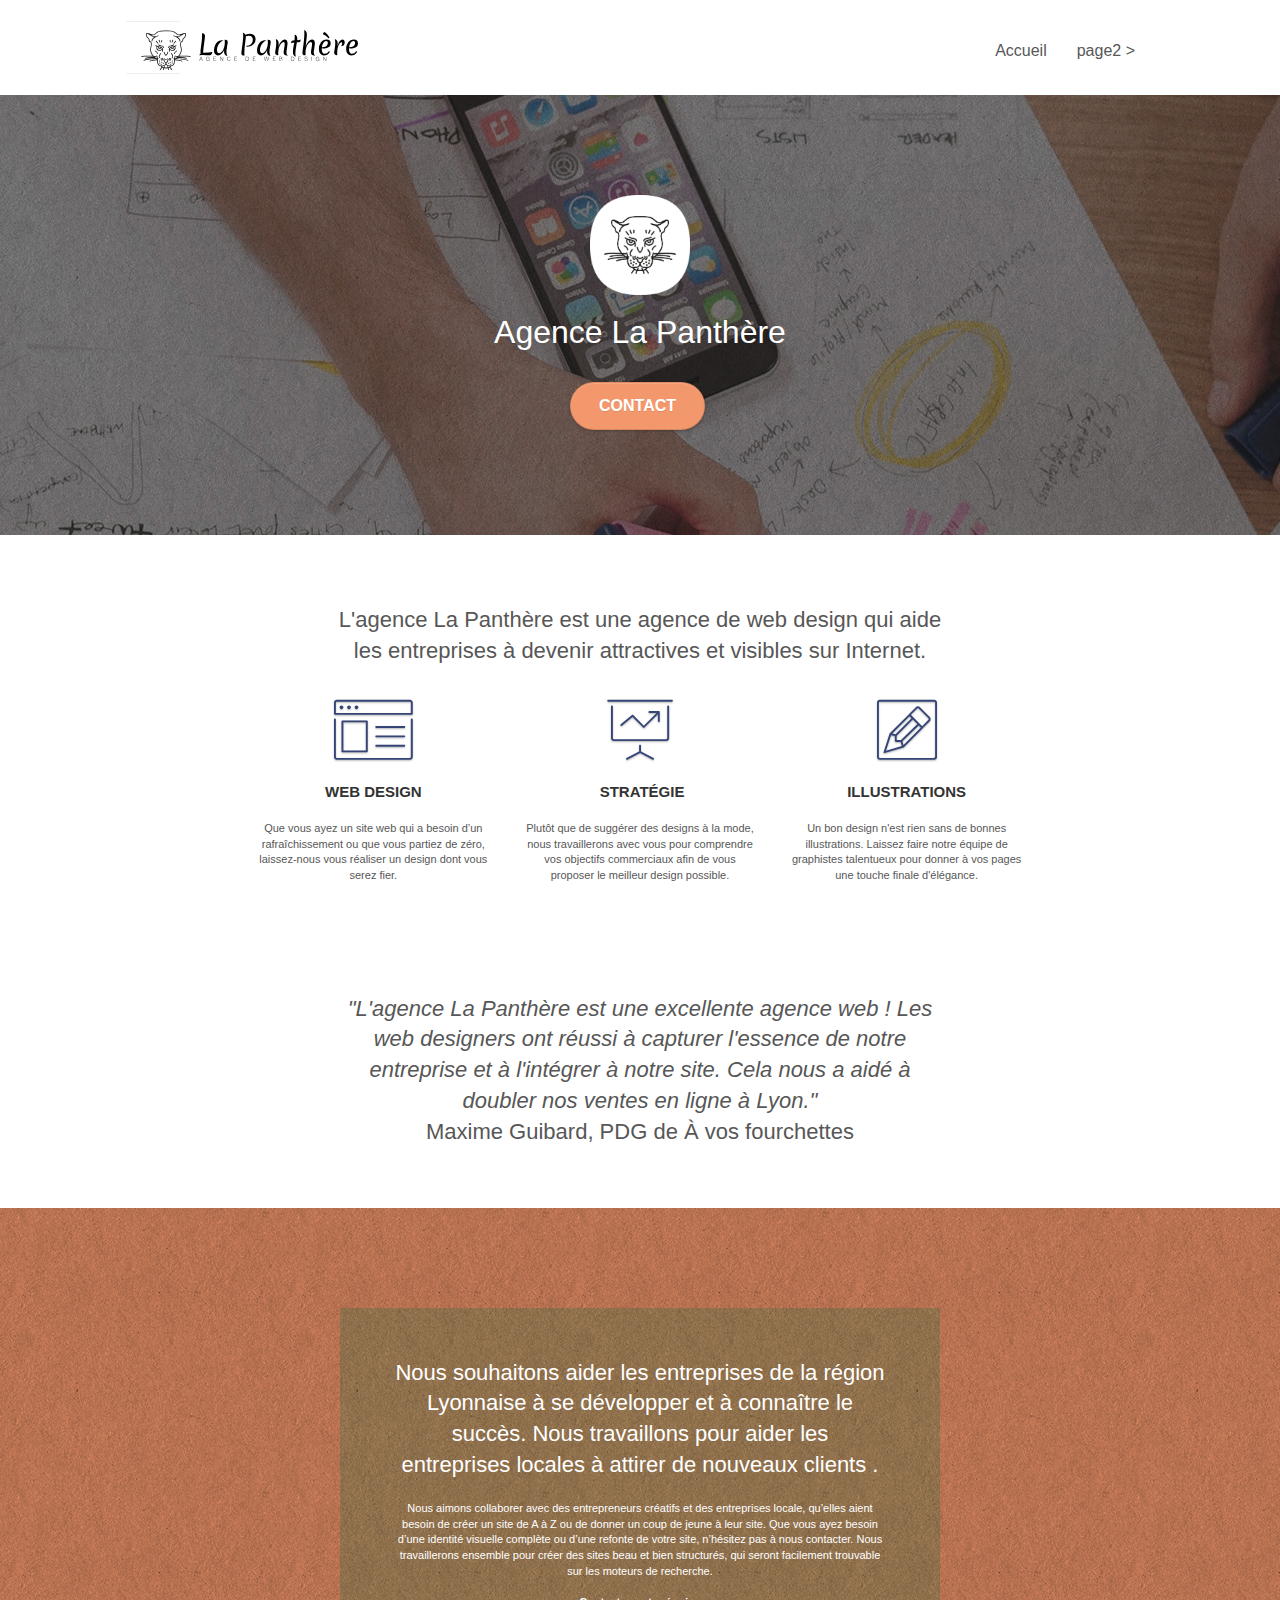
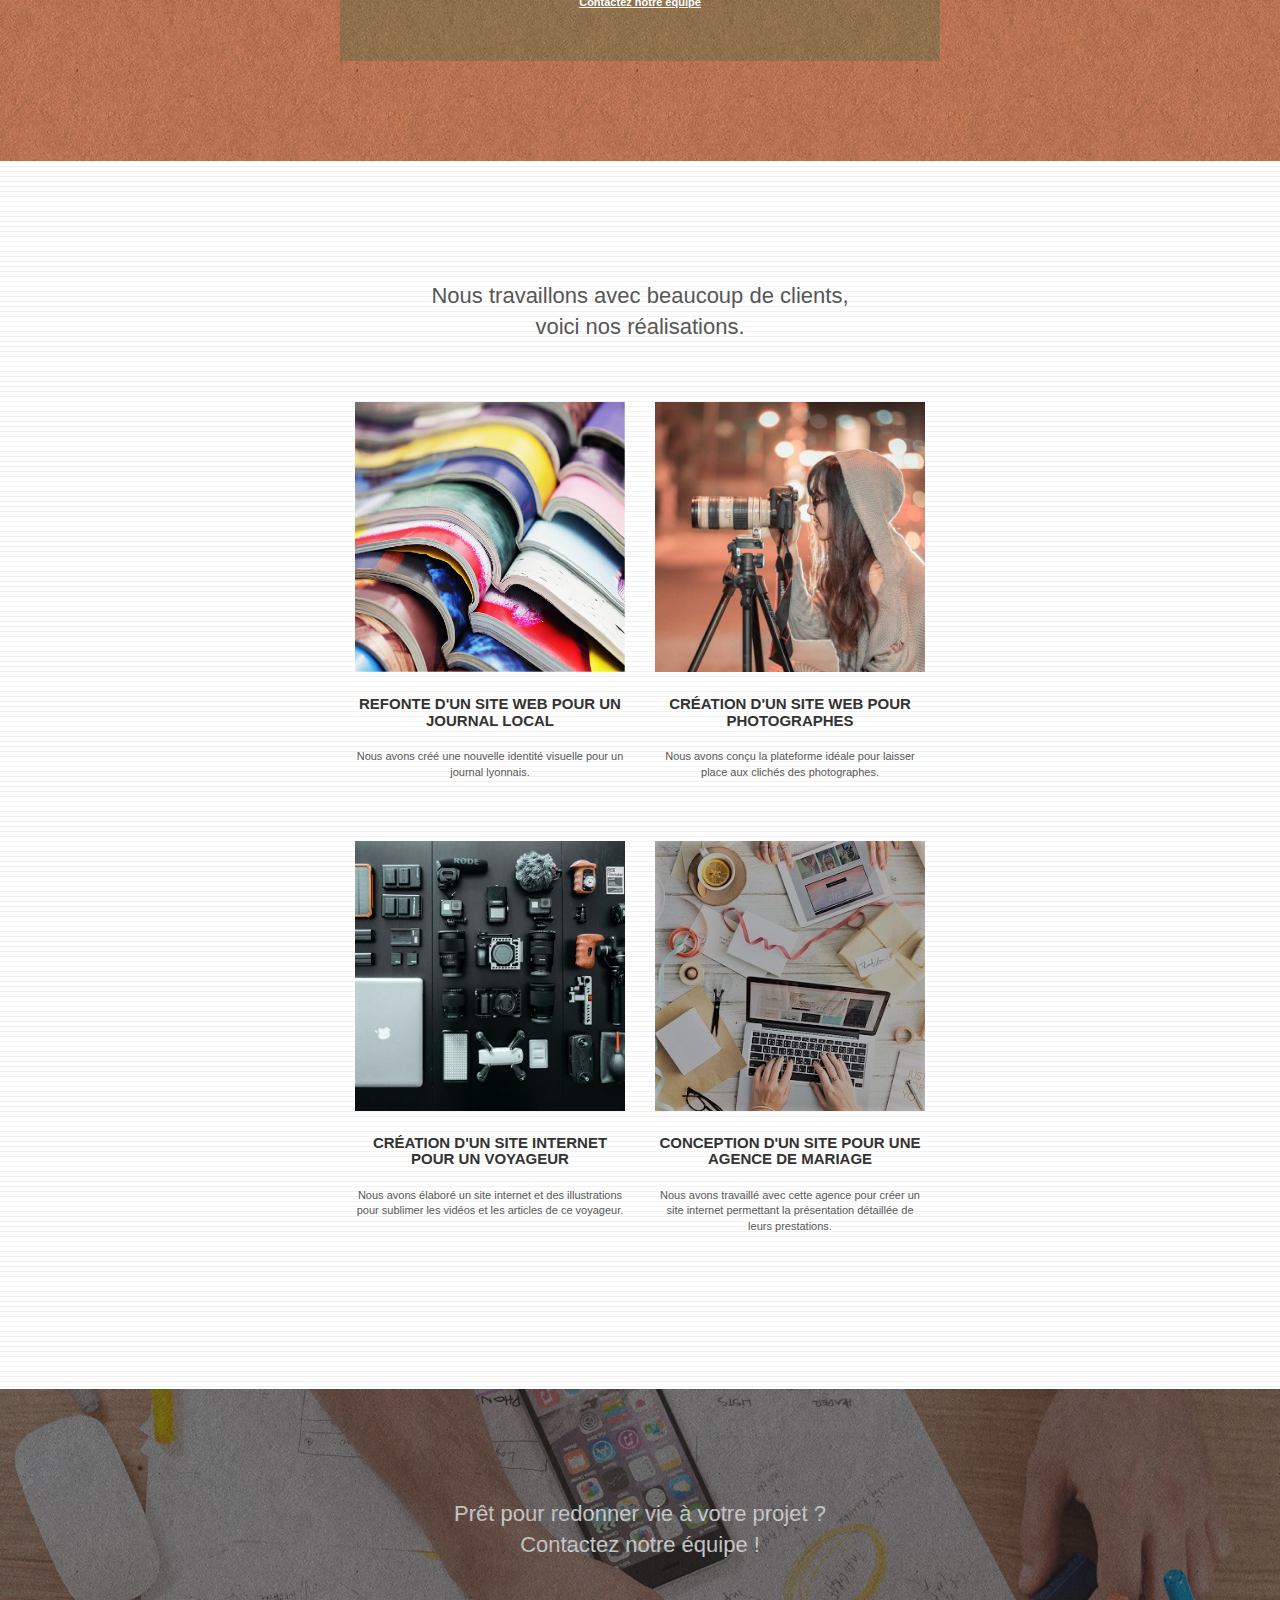
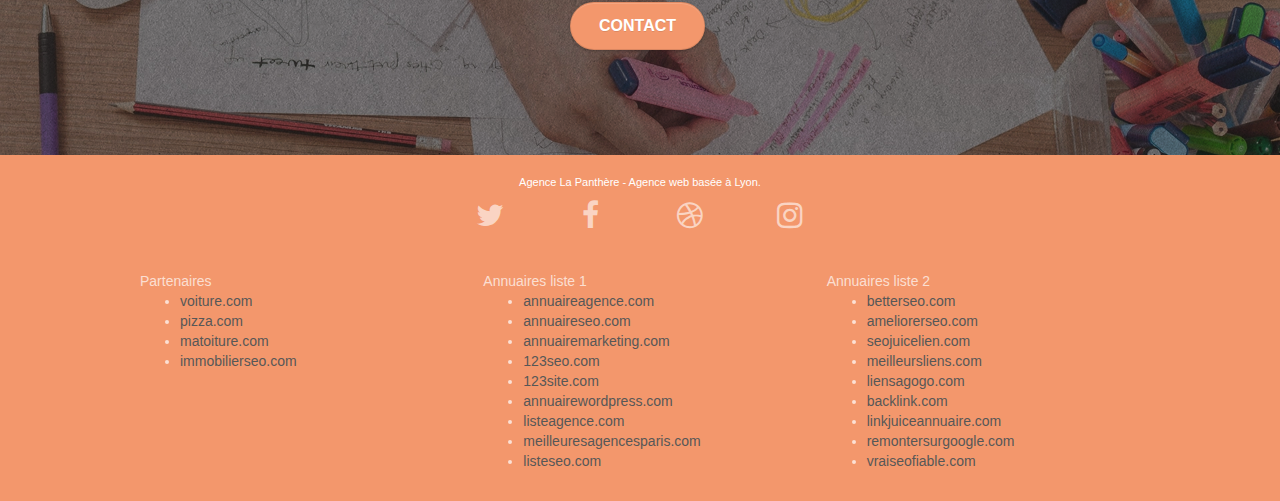
==== commit bb5f0f21: "première correction P4" ====
--- a/index.html
+++ b/index.html
@@ -1,300 +1,350 @@
 <!doctype html>
-<html lang="Default">
+<html lang="fr">
+
 <head>
-    <meta charset="utf-8">
-    <meta name="keywords" content="seo, google, site web, site internet, agence design paris, agence design, agence design,agence design,agence design,agence design,agence design,agence design,agence design,agence design">
-    <meta name="description" content="">
-    <meta name="viewport" content="width=device-width, initial-scale=1.0, viewport-fit=cover">
-    <link rel="shortcut icon" type="image/png" href="favicon.jpg">
-    
+	<meta charset="utf-8">
+	<meta name="keywords"
+		content="seo, google, site web, site internet, agence design paris, agence design, agence design,agence design,agence design,agence design,agence design,agence design,agence design,agence design">
+	<meta name="description" content="Agence de web design La Panthère - Création de site web - Agence située sur Lyon">
+	<meta name="viewport" content="width=device-width, initial-scale=1.0, viewport-fit=cover">
+	<link rel="shortcut icon" type="image/png" href="favicon.jpg">
+
 	<link rel="stylesheet" type="text/css" href="./css/bootstrap.css">
 	<link rel="stylesheet" type="text/css" href="style.css">
 	<link rel="stylesheet" type="text/css" href="./css/font-awesome.css">
 	<link rel="stylesheet" type="text/css" href="./css/et-line.css">
-	
-    
+
+
 	<script src="./js/jquery-2.1.0.js"></script>
 	<script src="./js/bootstrap.js"></script>
 	<script src="./js/blocs.js"></script>
 	<script src="./js/jquery.touchSwipe.js" defer></script>
-	<script src="./js/gmaps.js"></script>
-
-    <title>.</title>
-
-    
-<!-- Analytics -->
- 
-<!-- Analytics END -->
-    
+
+
+	<title>La Panthère - Agence de web design</title>
+
+
+	<!-- Analytics -->
+
+	<!-- Analytics END -->
+
 </head>
+
 <body>
-<!-- Principal conteneur -->
-<div class="page-container">
-    
-<!-- bloc-0 -->
-<div class="bloc bgc-white l-bloc " id="bloc-0">
-	<div class="container bloc-sm">
-
-		<nav class="navbar row">
-			<div class="navbar-header">
-				<div class="keywords" style="color:#cccccc;font-size:1px;">Agence web à paris, stratégie web, web design, illustrations, design de site web, site web, web, internet, site internet, site</div>
-				<a class="navbar-brand" href="index.html"><img src="img/agence-la-panthere-monochrome.svg" alt="paris web design logo agence web meilleure agence" height="40" /></a>
-				<div class="keywords" style="color:#cccccc;font-size:1px;">Agence web à paris, stratégie web, web design, illustrations, design de site web, site web, web, internet, site internet, site</div>
-				<button id="nav-toggle" type="button" class="ui-navbar-toggle navbar-toggle" data-toggle="collapse" data-target=".navbar-1">
-					<span class="sr-only">Toggle navigation</span><span class="icon-bar"></span><span class="icon-bar"></span><span class="icon-bar"></span>
-				</button>
-			</div>
-			<div class="collapse navbar-collapse navbar-1 special-dropdown-nav">
-				<ul class="site-navigation nav navbar-nav">
-					<li>
-						<a href="index.html">Accueil</a>
-					</li>
-					<li>
-					</li>
-					<li>
-						<a href="page2.html">page2 &gt;</a>
-					</li>
-				</ul>
-			</div>
-		</nav>
+	<!-- Principal conteneur -->
+	<div class="page-container">
+
+		<!-- bloc-0 -->
+		<div class="bloc bgc-white l-bloc " id="bloc-0">
+			<div class="container bloc-sm">
+
+				<nav class="navbar row">
+					<div class="navbar-header">
+						<div class="keywords" style="color:#cccccc;font-size:1px;">Agence web à paris, stratégie web,
+							web design, illustrations, design de site web, site web, web, internet, site internet, site
+						</div>
+						<a class="navbar-brand" href="index.html"><img src="img/agence-la-panthere-monochrome.svg"
+								alt="paris web design logo agence web meilleure agence" height="40" /></a>
+						<div class="keywords" style="color:#cccccc;font-size:1px;">Agence web à paris, stratégie web,
+							web design, illustrations, design de site web, site web, web, internet, site internet, site
+						</div>
+						<button id="nav-toggle" type="button" class="ui-navbar-toggle navbar-toggle"
+							data-toggle="collapse" data-target=".navbar-1">
+							<span class="sr-only">Toggle navigation</span><span class="icon-bar"></span><span
+								class="icon-bar"></span><span class="icon-bar"></span>
+						</button>
+					</div>
+					<div class="collapse navbar-collapse navbar-1 special-dropdown-nav">
+						<ul class="site-navigation nav navbar-nav">
+							<li>
+								<a href="index.html">Accueil</a>
+							</li>
+							<li>
+							</li>
+							<li>
+								<a href="page2.html">page2 &gt;</a>
+							</li>
+						</ul>
+					</div>
+				</nav>
+			</div>
+		</div>
+		<!-- bloc-0 END -->
+
+		<!-- bloc-1-presentation -->
+		<div class="bloc bgc-dark-slate-blue bg-banniere d-bloc bg-t-edge bloc-bg-texture texture-paper b-parallax"
+			id="bloc-1-hero">
+			<div class="container bloc-lg">
+				<div class="row tight-width-whitespace">
+					<div class="col-sm-12">
+						<img src="img/logo.png" class="center-block image-resize-mode" width="100"
+							alt="Agence La Panthère, agence web paris, création logo paris" />
+						<h1 class="text-center hero-bloc-text tc-white ">
+							Agence La Panthère
+						</h1>
+						<div class="text-center">
+							<a href="page2.html" class="btn btn-lg btn-clean btn-rd cta-hero btn-atomic-tangerine"
+								id="cta-hero">Contact</a>
+						</div>
+					</div>
+				</div>
+			</div>
+		</div>
+		<!-- bloc-1-presentation END -->
+
+		<!-- bloc-2-services -->
+		<div class="bloc bgc-white l-bloc" id="bloc-2-services">
+			<div class="container bloc-md">
+				<div class="row">
+					<div class="col-sm-12 text-center">
+						<h2 class="avant-photo">L'agence La Panthère est une agence de web design qui aide<br> les
+							entreprises à devenir
+							attractives et visibles sur Internet.</h2>
+					</div>
+				</div>
+				<div class="row voffset-lg med-width-whitespace">
+					<div class="col-sm-4">
+						<div class="text-center">
+							<span class="et-icon-browser sm-shadow icon-dark-slate-blue icons icon-lg"></span>
+						</div>
+						<h3 class="mg-md text-center">
+							Web design
+						</h3>
+						<p class="text-center ">
+							Que vous ayez un site web qui a besoin d&rsquo;un rafraîchissement ou que vous partiez de
+							zéro, laissez-nous vous réaliser un design dont vous serez fier.
+						</p>
+					</div>
+					<div class="col-sm-4">
+						<div class="text-center">
+							<span class="et-icon-presentation sm-shadow icon-dark-slate-blue icons icon-lg"></span>
+						</div>
+						<h3 class="mg-md text-center">
+							&nbsp;Stratégie
+						</h3>
+						<p class="text-center ">
+							Plutôt que de suggérer des designs à la mode, nous travaillerons avec vous pour comprendre
+							vos objectifs commerciaux afin de vous proposer le meilleur design possible.<br>
+						</p>
+					</div>
+					<div class="col-sm-4">
+						<div class="text-center">
+							<span class="et-icon-edit sm-shadow icon-dark-slate-blue icons icon-lg"></span>
+						</div>
+						<h3 class="mg-md text-center">
+							Illustrations
+						</h3>
+						<p class="text-center ">
+							Un bon design n'est rien sans de bonnes illustrations. Laissez faire notre équipe de
+							graphistes talentueux pour donner à vos pages une touche finale d'élégance.
+						</p>
+					</div>
+				</div>
+				<div class="row voffset-lg voffset">
+					<div class="col-xs-12 col-md-8 col-md-offset-2 text-center">
+						<h2 class="avant-photo"><em>"L'agence La Panthère est une excellente agence web !
+								Les <br> web designers ont réussi à capturer l'essence de notre <br> entreprise et à
+								l'intégrer à notre site. Cela nous a aidé à <br> doubler nos ventes en ligne à
+								Lyon."<br></em>
+							Maxime Guibard, PDG de À vos fourchettes
+						</h2>
+					</div>
+				</div>
+			</div>
+		</div>
+		<!-- bloc-2-services END -->
+
+		<!-- bloc-3-what-i-do -->
+		<div class="bloc tc-white bgc-atomic-tangerine bg-presentation d-bloc bloc-bg-texture texture-paper b-parallax"
+			id="bloc-3-what-i-do">
+			<div class="container bloc-lg">
+				<div class="row tight-width-whitespace black-background">
+					<div class="col-sm-12">
+						<h2 class="mg-md text-center tc-white">
+							Nous souhaitons aider les entreprises de la région Lyonnaise à se développer et à connaître
+							le succès. Nous travaillons pour aider les entreprises locales à attirer de nouveaux clients
+							.<br>
+						</h2>
+						<p class="text-center white">
+							Nous aimons collaborer avec des entrepreneurs créatifs et des entreprises locale, qu’elles
+							aient besoin de créer un site de A à Z ou de donner un coup de jeune à leur site. Que vous
+							ayez besoin d’une identité visuelle complète ou d’une refonte de votre site, n’hésitez pas à
+							nous contacter. Nous travaillerons ensemble pour créer des sites beau et bien structurés,
+							qui seront facilement trouvable sur les moteurs de recherche. <br><br><a
+								class="ltc-white bold-link" href="page2.html">Contactez notre équipe</a><br>
+						</p>
+					</div>
+				</div>
+			</div>
+		</div>
+		<!-- bloc-3-what-i-do END -->
+
+		<!-- bloc-4-portfolio -->
+		<div class="bloc bgc-white bg-lines-h2-bg bg-repeat l-bloc" id="bloc-4-portfolio">
+			<div class="container bloc-lg">
+				<div class="row">
+					<div class="col-sm-12 text-center">
+						<h2 class="avant-photo">Nous travaillons avec beaucoup de clients,<br> voici nos réalisations.
+						</h2>
+					</div>
+				</div>
+				<div class="row tight-width-whitespace portfolio-row">
+					<div class="col-sm-6">
+						<a href="#" data-lightbox="img/1.jpg" data-gallery-id="gallery-1"
+							data-caption="Refonte d'un site web pour un journal local" data-frame="snapshot-lb"><img
+								src="img/1.webp"
+								alt="paris web design logo agence web meilleure agence et refonte site web journal"
+								class="img-responsive portfolio-thumb" /></a>
+						<h3 class="mg-md text-center">
+							Refonte d'un site web pour un journal local
+						</h3>
+						<p class="text-center">
+							Nous avons créé une nouvelle identité visuelle pour un journal lyonnais.
+						</p>
+					</div>
+					<div class="col-sm-6">
+						<a href="#" data-lightbox="img/2.jpg" data-gallery-id="gallery-1"
+							data-caption="Création d'un site web pour photographes" data-frame="snapshot-lb"><img
+								src="img/2.webp" class="img-responsive portfolio-thumb"
+								alt="paris web design logo agence web meilleure agence, Création d'un site web pour photographes" /></a>
+						<h3 class="mg-md text-center">
+							Création d'un site web pour photographes
+						</h3>
+						<p class="text-center">
+							Nous avons conçu la plateforme idéale pour laisser place aux clichés des photographes.
+						</p>
+					</div>
+				</div>
+				<div class="row tight-width-whitespace portfolio-row">
+					<div class="col-sm-6">
+						<a href="#" data-lightbox="img/3.bmp" data-gallery-id="gallery-1"
+							data-caption="Création d'un site internet pour un voyageur" data-frame="snapshot-lb"><img
+								src="img/3.webp" class="img-responsive portfolio-thumb"
+								alt="paris web design logo agence web meilleure agence, Création d'un site web pour voyageur" /></a>
+						<h3 class="mg-md text-center">
+							Création d'un site internet pour un voyageur
+						</h3>
+						<p class="text-center">
+							Nous avons élaboré un site internet et des illustrations pour sublimer les vidéos et les
+							articles de ce voyageur.
+						</p>
+					</div>
+					<div class="col-sm-6">
+						<a href="#" data-lightbox="img/4.bmp" data-gallery-id="gallery-1"
+							data-caption="Conception d'un site pour une agence de mariage" data-frame="snapshot-lb"><img
+								src="img/4.webp" class="img-responsive portfolio-thumb"
+								alt="paris web design logo agence web meilleure agence, Création d'un site web pour agence de mariage" /></a>
+						<h3 class="mg-md text-center">
+							Conception d'un site pour une agence de mariage
+						</h3>
+						<p class="text-center">
+							Nous avons travaillé avec cette agence pour créer un site internet permettant la
+							présentation détaillée de leurs prestations.
+						</p>
+					</div>
+				</div>
+			</div>
+		</div>
+		<!-- bloc-4-portfolio END -->
+
+		<!-- bloc-5-cta -->
+		<div class="bloc bgc-dark-slate-blue bg-banniere d-bloc bloc-bg-texture texture-paper" id="bloc-5-cta">
+			<div class="container bloc-lg">
+				<div class="row">
+					<h2 class="mg-md text-center tc-white">
+						Prêt pour redonner vie à votre projet ?<br>Contactez notre équipe !
+					</h2>
+					<div class="col-sm-12 text-center">
+						<a href="page2.html"
+							class="btn btn-atomic-tangerine btn-clean btn-rd btn-lg cta-hero">Contact</a>
+					</div>
+				</div>
+			</div>
+		</div>
+		<!-- bloc-5-cta END -->
+
+		<!-- Footer - bloc-8 -->
+		<div class="bloc bgc-atomic-tangerine d-bloc" id="bloc-8">
+			<div class="container bloc-sm">
+				<div class="row">
+					<div class="col-sm-12">
+						<p class="text-center white">
+							Agence La Panthère - Agence web basée à Lyon.<br>
+						</p>
+						<div class="row row-no-gutters social">
+							<div class="col-sm-3">
+								<div class="text-center">
+									<a class="social" href="index.html"><span class="fa fa-twitter icon-md"></span></a>
+								</div>
+							</div>
+							<div class="col-sm-3">
+								<div class="text-center">
+									<a class="social" href="index.html"><span class="fa fa-facebook icon-md"></span></a>
+								</div>
+							</div>
+							<div class="col-sm-3">
+								<div class="text-center">
+									<a class="social" href="index.html"><span class="fa fa-dribbble icon-md"></span></a>
+								</div>
+							</div>
+							<div class="col-sm-3">
+								<div class="text-center">
+									<a class="social" href="index.html"><span
+											class="fa fa-instagram icon-md"></span></a>
+								</div>
+							</div>
+							<div class="keywords" style="color:#F3976C;">Agence web à paris, stratégie web, web design,
+								illustrations, design de site web, site web, web, internet, site internet, site</div>
+						</div>
+						<div class="row">
+							<div class="col-sm-4">
+								Partenaires
+								<ul>
+									<li><a href="voiture.com">voiture.com</a></li>
+									<li><a href="pizza.com">pizza.com</a></li>
+									<li><a href="matoiture.com">matoiture.com</a></li>
+									<li><a href="immobilierseo.com">immobilierseo.com</a></li>
+								</ul>
+							</div>
+							<div class="col-sm-4">
+								Annuaires liste 1
+								<ul>
+									<li><a href="annuaireagence.com">annuaireagence.com</a></li>
+									<li><a href="annuaireseo.com">annuaireseo.com</a></li>
+									<li><a href="annuairemarketing.com">annuairemarketing.com</a></li>
+									<li><a href="123seoture.com">123seo.com</a></li>
+									<li><a href="123site.com">123site.com</a></li>
+									<li><a href="annuairewordpress.com">annuairewordpress.com</a></li>
+									<li><a href="listeagence.com">listeagence.com</a></li>
+									<li><a href="meilleuresagencesparis.com">meilleuresagencesparis.com</a></li>
+									<li><a href="listeseo.com">listeseo.com</a></li>
+								</ul>
+							</div>
+							<div class="col-sm-4">
+								Annuaires liste 2
+								<ul>
+									<li><a href="betterseo.com">betterseo.com</a></li>
+									<li><a href="ameliorerseo.com">ameliorerseo.com</a></li>
+									<li><a href="seojuicelien.com">seojuicelien.com</a></li>
+									<li><a href="meilleursliens.com">meilleursliens.com</a></li>
+									<li><a href="liensagogo.com">liensagogo.com</a></li>
+									<li><a href="backlink.com">backlink.com</a></li>
+									<li><a href="linkjuiceannuaire.com">linkjuiceannuaire.com</a></li>
+									<li><a href="remontersurgoogle.com">remontersurgoogle.com</a></li>
+									<li><a href="vraiseofiable.com">vraiseofiable.com</a></li>
+								</ul>
+							</div>
+						</div>
+					</div>
+				</div>
+			</div>
+		</div>
+		<!-- Footer - bloc-8 END -->
+
 	</div>
-</div>
-<!-- bloc-0 END -->
-
-<!-- bloc-1-presentation -->
-<div class="bloc bgc-dark-slate-blue bg-banniere d-bloc bg-t-edge bloc-bg-texture texture-paper b-parallax" id="bloc-1-hero">
-	<div class="container bloc-lg">
-		<div class="row tight-width-whitespace">
-			<div class="col-sm-12">
-				<img src="img/logo.png" class="center-block image-resize-mode" width="100" alt="Agence La Panthère, agence web paris, création logo paris" />
-				<h1 class="text-center hero-bloc-text tc-white ">
-					Agence La Panthère
-				</h1>
-				<div class="text-center">
-					<a href="page2.html" class="btn btn-lg btn-clean btn-rd cta-hero btn-atomic-tangerine" id="cta-hero">Contact</a>
-				</div>
-			</div>
-		</div>
-	</div>
-</div>
-<!-- bloc-1-presentation END -->
-
-<!-- bloc-2-services -->
-<div class="bloc bgc-white l-bloc" id="bloc-2-services">
-	<div class="container bloc-md">
-		<div class="row">
-			<div class="col-sm-12 text-center">
-				<img alt="agence web, agence web paris, web design paris, stratégie web" src="img/title.png" />
-			</div>
-		</div>
-		<div class="row voffset-lg med-width-whitespace">
-			<div class="col-sm-4">
-				<div class="text-center">
-					<span class="et-icon-browser sm-shadow icon-dark-slate-blue icons icon-lg"></span>
-				</div>
-				<h3 class="mg-md text-center">
-					Web design
-				</h3>
-				<p class="text-center ">
-					Que vous ayez un site web qui a besoin d&rsquo;un rafraîchissement ou que vous partiez de zéro, laissez-nous vous réaliser un design dont vous serez fier.
-				</p>
-			</div>
-			<div class="col-sm-4">
-				<div class="text-center">
-					<span class="et-icon-presentation sm-shadow icon-dark-slate-blue icons icon-lg"></span>
-				</div>
-				<h3 class="mg-md text-center">
-					&nbsp;Stratégie
-				</h3>
-				<p class="text-center ">
-					Plutôt que de suggérer des designs à la mode, nous travaillerons avec vous pour comprendre vos objectifs commerciaux afin de vous proposer le meilleur design possible.<br>
-				</p>
-			</div>
-			<div class="col-sm-4">
-				<div class="text-center">
-					<span class="et-icon-edit sm-shadow icon-dark-slate-blue icons icon-lg"></span>
-				</div>
-				<h3 class="mg-md text-center">
-					Illustrations
-				</h3>
-				<p class="text-center ">
-					Un bon design n'est rien sans de bonnes illustrations. Laissez faire notre équipe de graphistes talentueux pour donner à vos pages une touche finale d'élégance.
-				</p>
-			</div>
-		</div>
-		<div class="row voffset-lg voffset">
-			<div class="col-xs-12 col-md-8 col-md-offset-2 text-center">
-				<img alt="agence web, agence web paris, web design paris, stratégie web" src="img/citation.png" />
-
-			</div>
-		</div>
-	</div>
-</div>
-<!-- bloc-2-services END -->
-
-<!-- bloc-3-what-i-do -->
-<div class="bloc tc-white bgc-atomic-tangerine bg-presentation d-bloc bloc-bg-texture texture-paper b-parallax" id="bloc-3-what-i-do">
-	<div class="container bloc-lg">
-		<div class="row tight-width-whitespace black-background">
-			<div class="col-sm-12">
-				<h2 class="mg-md text-center tc-white">
-					Nous souhaitons aider les entreprises de la région Lyonnaise à se développer et à connaître le succès. Nous travaillons pour aider les entreprises locales à attirer de nouveaux clients .<br>
-				</h2>
-				<p class="text-center white">
-					Nous aimons collaborer avec des entrepreneurs créatifs et des entreprises locale, qu’elles aient besoin de créer un site de A à Z ou de donner un coup de jeune à leur site. Que vous ayez besoin d’une identité visuelle complète ou d’une refonte de votre site, n’hésitez pas à nous contacter. Nous travaillerons ensemble pour créer des sites beau et bien structurés, qui seront facilement trouvable sur les moteurs de recherche. <br><br><a class="ltc-white bold-link" href="page2.html">Contactez notre équipe</a><br>
-				</p>
-			</div>
-		</div>
-	</div>
-</div>
-<!-- bloc-3-what-i-do END -->
-
-<!-- bloc-4-portfolio -->
-<div class="bloc bgc-white bg-lines-h2-bg bg-repeat l-bloc" id="bloc-4-portfolio">
-	<div class="container bloc-lg">
-		<div class="row">
-			<div class="col-sm-12 text-center">
-				<img alt="agence web, agence web paris, web design paris, stratégie web" src="img/title2.png" />
-			</div>
-		</div>
-		<div class="row tight-width-whitespace portfolio-row">
-			<div class="col-sm-6">
-				<a href="#" data-lightbox="img/1.jpg" data-gallery-id="gallery-1" data-caption="Refonte d'un site web pour un journal local" data-frame="snapshot-lb"><img src="img/1.jpg" alt="paris web design logo agence web meilleure agence et refonte site web journal" class="img-responsive portfolio-thumb" /></a>
-				<h3 class="mg-md text-center">
-					Refonte d'un site web pour un journal local
-				</h3>
-				<p class="text-center">
-					Nous avons créé une nouvelle identité visuelle pour un journal lyonnais.
-				</p>
-			</div>
-			<div class="col-sm-6">
-				<a href="#" data-lightbox="img/2.jpg" data-gallery-id="gallery-1" data-caption="Création d'un site web pour photographes" data-frame="snapshot-lb"><img src="img/2.jpg" class="img-responsive portfolio-thumb" alt="paris web design logo agence web meilleure agence, Création d'un site web pour photographes" /></a>
-				<h3 class="mg-md text-center">
-					Création d'un site web pour photographes
-				</h3>
-				<p class="text-center">
-					Nous avons conçu la plateforme idéale pour laisser place aux clichés des photographes.
-				</p>
-			</div>
-		</div>
-		<div class="row tight-width-whitespace portfolio-row">
-			<div class="col-sm-6">
-				<a href="#" data-lightbox="img/3.bmp" data-gallery-id="gallery-1" data-caption="Création d'un site internet pour un voyageur" data-frame="snapshot-lb"><img src="img/3.bmp" class="img-responsive portfolio-thumb" alt="paris web design logo agence web meilleure agence, Création d'un site web pour voyageur"/></a>
-				<h3 class="mg-md text-center">
-					Création d'un site internet pour un voyageur
-				</h3>
-				<p class="text-center">
-					Nous avons élaboré un site internet et des illustrations pour sublimer les vidéos et les articles de ce voyageur.
-				</p>
-			</div>
-			<div class="col-sm-6">
-				<a href="#" data-lightbox="img/4.bmp" data-gallery-id="gallery-1" data-caption="Conception d'un site pour une agence de mariage" data-frame="snapshot-lb"><img src="img/4.bmp" class="img-responsive portfolio-thumb" alt="paris web design logo agence web meilleure agence, Création d'un site web pour agence de mariage" /></a>
-				<h3 class="mg-md text-center">
-					Conception d'un site pour une agence de mariage
-				</h3>
-				<p class="text-center">
-					Nous avons travaillé avec cette agence pour créer un site internet permettant la présentation détaillée de leurs prestations.
-				</p>
-			</div>
-		</div>
-	</div>
-</div>
-<!-- bloc-4-portfolio END -->
-
-<!-- bloc-5-cta -->
-<div class="bloc bgc-dark-slate-blue bg-banniere d-bloc bloc-bg-texture texture-paper" id="bloc-5-cta">
-	<div class="container bloc-lg">
-		<div class="row">
-			<h2 class="mg-md text-center tc-white">
-				Prêt pour redonner vie à votre projet ?<br>Contactez notre équipe !
-			</h2>
-			<div class="col-sm-12 text-center">
-				<a href="page2.html" class="btn btn-atomic-tangerine btn-clean btn-rd btn-lg cta-hero">Contact</a>
-			</div>
-		</div>
-	</div>
-</div>
-<!-- bloc-5-cta END -->
-
-<!-- Footer - bloc-8 -->
-<div class="bloc bgc-atomic-tangerine d-bloc" id="bloc-8">
-	<div class="container bloc-sm">
-		<div class="row">
-			<div class="col-sm-12">
-				<p class="text-center white">
-					Agence La Panthère - Agence web basée à Lyon.<br>
-				</p>
-				<div class="row row-no-gutters social">
-					<div class="col-sm-3">
-						<div class="text-center">
-							<a class="social" href="index.html"><span class="fa fa-twitter icon-md"></span></a>
-						</div>
-					</div>
-					<div class="col-sm-3">
-						<div class="text-center">
-							<a class="social" href="index.html"><span class="fa fa-facebook icon-md"></span></a>
-						</div>
-					</div>
-					<div class="col-sm-3">
-						<div class="text-center">
-							<a class="social" href="index.html"><span class="fa fa-dribbble icon-md"></span></a>
-						</div>
-					</div>
-					<div class="col-sm-3">
-						<div class="text-center">
-							<a class="social" href="index.html"><span class="fa fa-instagram icon-md"></span></a>
-						</div>
-					</div>
-					<div class="keywords" style="color:#F3976C;">Agence web à paris, stratégie web, web design, illustrations, design de site web, site web, web, internet, site internet, site</div>
-				</div>
-				<div class="row">
-					<div class="col-sm-4">
-						Partenaires
-							<ul>
-								<li><a href="voiture.com">voiture.com</a></li>
-								<li><a href="pizza.com">pizza.com</a></li>
-								<li><a href="matoiture.com">matoiture.com</a></li>
-								<li><a href="immobilierseo.com">immobilierseo.com</a></li>
-							</ul>		
-					</div>
-					<div class="col-sm-4">
-						Annuaires liste 1
-						<ul>
-							<li><a href="annuaireagence.com">annuaireagence.com</a></li>
-							<li><a href="annuaireseo.com">annuaireseo.com</a></li>
-							<li><a href="annuairemarketing.com">annuairemarketing.com</a></li>
-							<li><a href="123seoture.com">123seo.com</a></li>
-							<li><a href="123site.com">123site.com</a></li>
-							<li><a href="annuairewordpress.com">annuairewordpress.com</a></li>
-							<li><a href="listeagence.com">listeagence.com</a></li>
-							<li><a href="meilleuresagencesparis.com">meilleuresagencesparis.com</a></li>
-							<li><a href="listeseo.com">listeseo.com</a></li>
-						</ul>
-					</div>
-					<div class="col-sm-4">
-						Annuaires liste 2
-						<ul>
-							<li><a href="betterseo.com">betterseo.com</a></li>
-							<li><a href="ameliorerseo.com">ameliorerseo.com</a></li>
-							<li><a href="seojuicelien.com">seojuicelien.com</a></li>
-							<li><a href="meilleursliens.com">meilleursliens.com</a></li>
-							<li><a href="liensagogo.com">liensagogo.com</a></li>
-							<li><a href="backlink.com">backlink.com</a></li>
-							<li><a href="linkjuiceannuaire.com">linkjuiceannuaire.com</a></li>
-							<li><a href="remontersurgoogle.com">remontersurgoogle.com</a></li>
-							<li><a href="vraiseofiable.com">vraiseofiable.com</a></li>
-						</ul>
-					</div>
-				</div>
-			</div>
-		</div>
-	</div>
-</div>
-<!-- Footer - bloc-8 END -->
-
-</div>
-<!-- Principal conteneur END -->
-    
+	<!-- Principal conteneur END -->
+
 
 </body>
-</html>
+
+</html>--- a/style.css
+++ b/style.css
@@ -775,7 +775,7 @@
 }
 
 .tc-white {
-    color: #f3976c !important;
+    color: white !important;
 }
 
 .btn-atomic-tangerine {
@@ -818,11 +818,11 @@
 }
 
 .bg-banniere {
-    background-image: url("img/agence-la-panthere.jpg");
+    background-image: url("img/agence-la-panthere.webp");
 }
 
 .bg-presentation {
-    background-image: url("img/image-de-presentation.bmp");
+    background-image: url("img/image-de-presentation.webp");
 }
 
 @media (max-width: 1024px) {
@@ -848,13 +848,13 @@
     }
 }
 
-@media only screen and (min-device-width: 768px) and (max-device-width: 1024px) and (orientation: landscape) {
+@media only screen and (min-width: 768px) and (max-width: 1024px) and (orientation: landscape) {
     .b-parallax {
         background-attachment: scroll;
     }
 }
 
-@media only screen and (min-device-width: 1024px) and (max-device-width: 1366px) and (-webkit-min-device-pixel-ratio: 1.5) {
+@media only screen and (min-width: 1024px) and (max-width: 1366px) and (-webkit-min-device-pixel-ratio: 1.5) {
     .b-parallax {
         background-attachment: scroll;
     }
@@ -873,8 +873,8 @@
         position: relative;
     }
     .bloc {
-        padding-left: constant(safe-area-inset-left);
-        padding-right: constant(safe-area-inset-right);
+        padding-left: env (safe-area-inset-left);
+        padding-right: env (safe-area-inset-right);
     }
     .bloc-group,
     .bloc-group .bloc {
@@ -884,8 +884,8 @@
     .bloc-fill-screen .fill-bloc-top-edge,
     .bloc-fill-screen .fill-bloc-bottom-edge {
         padding: 0 20px;
-        padding-left: constant(safe-area-inset-left);
-        padding-right: constant(safe-area-inset-right);
+        padding-left: env (safe-area-inset-left);
+        padding-right: env (safe-area-inset-right);
     }
 }
 
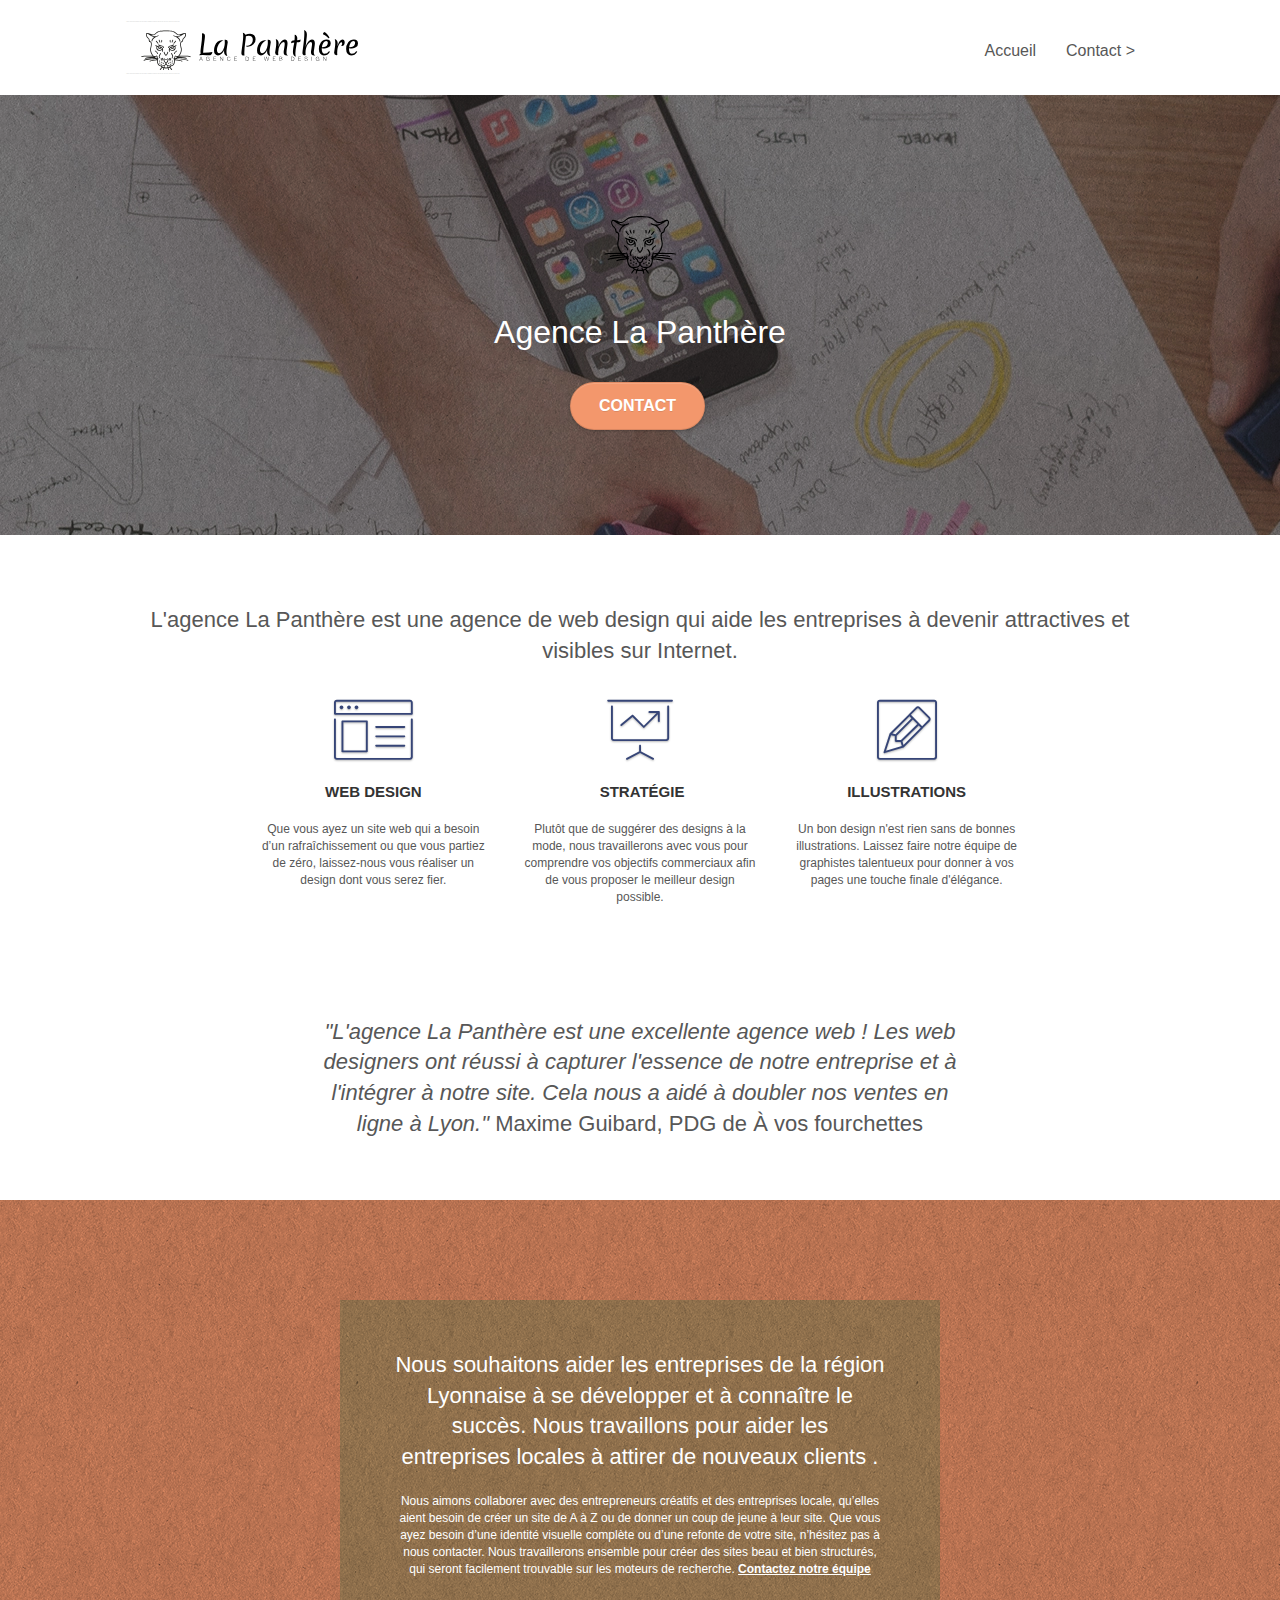
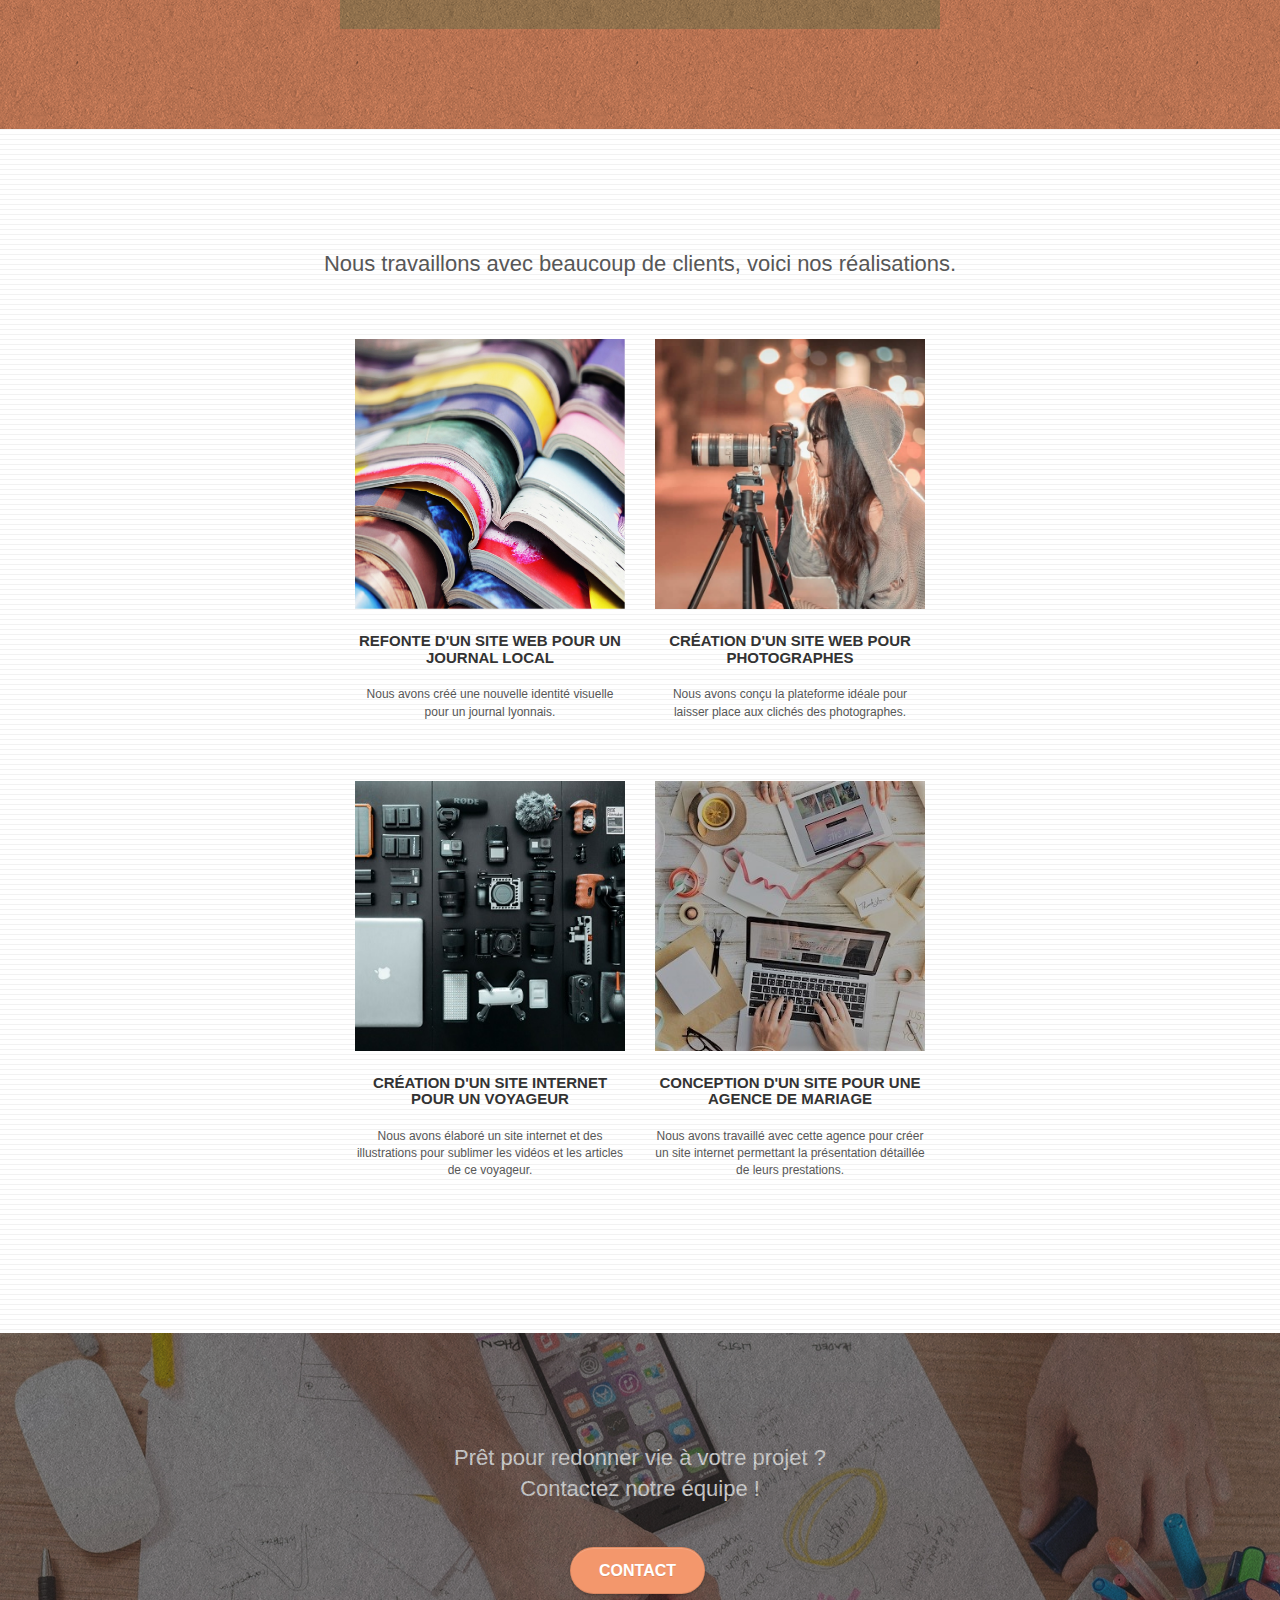
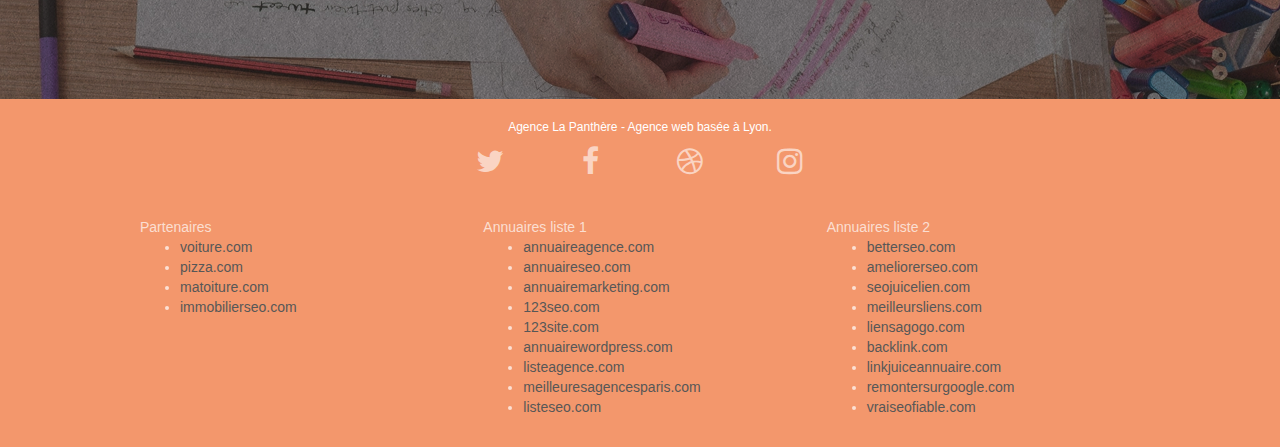
==== commit b2b8bbe4: "modif suite" ====
--- a/index.html
+++ b/index.html
@@ -6,19 +6,19 @@
 	<meta name="keywords"
 		content="seo, google, site web, site internet, agence design paris, agence design, agence design,agence design,agence design,agence design,agence design,agence design,agence design,agence design">
 	<meta name="description" content="Agence de web design La Panthère - Création de site web - Agence située sur Lyon">
-	<meta name="viewport" content="width=device-width, initial-scale=1.0, viewport-fit=cover">
+	<meta name="viewport" content="width=device-width, initial-scale=1.0, viewport-fit=cover ">
 	<link rel="shortcut icon" type="image/png" href="favicon.jpg">
 
-	<link rel="stylesheet" type="text/css" href="./css/bootstrap.css">
+	<link rel="stylesheet" type="text/css" href="./css/bootstrap.min.css">
 	<link rel="stylesheet" type="text/css" href="style.css">
-	<link rel="stylesheet" type="text/css" href="./css/font-awesome.css">
-	<link rel="stylesheet" type="text/css" href="./css/et-line.css">
-
-
-	<script src="./js/jquery-2.1.0.js"></script>
-	<script src="./js/bootstrap.js"></script>
-	<script src="./js/blocs.js"></script>
-	<script src="./js/jquery.touchSwipe.js" defer></script>
+	<link rel="stylesheet" type="text/css" href="./css/font-awesome.min.css">
+	<link rel="stylesheet" type="text/css" href="./css/et-line.min.css">
+
+
+	<script defer src="./js/jquery-2.1.0.min.js"></script>
+	<script defer src="./js/bootstrap.min.js"></script>
+	<script defer src="./js/blocs.min.js"></script>
+	<script defer src="./js/jquery.touchSwipe.min.js"></script>
 
 
 	<title>La Panthère - Agence de web design</title>
@@ -35,310 +35,333 @@
 	<div class="page-container">
 
 		<!-- bloc-0 -->
-		<div class="bloc bgc-white l-bloc " id="bloc-0">
-			<div class="container bloc-sm">
-
-				<nav class="navbar row">
-					<div class="navbar-header">
-						<div class="keywords" style="color:#cccccc;font-size:1px;">Agence web à paris, stratégie web,
-							web design, illustrations, design de site web, site web, web, internet, site internet, site
-						</div>
-						<a class="navbar-brand" href="index.html"><img src="img/agence-la-panthere-monochrome.svg"
-								alt="paris web design logo agence web meilleure agence" height="40" /></a>
-						<div class="keywords" style="color:#cccccc;font-size:1px;">Agence web à paris, stratégie web,
-							web design, illustrations, design de site web, site web, web, internet, site internet, site
-						</div>
-						<button id="nav-toggle" type="button" class="ui-navbar-toggle navbar-toggle"
-							data-toggle="collapse" data-target=".navbar-1">
-							<span class="sr-only">Toggle navigation</span><span class="icon-bar"></span><span
-								class="icon-bar"></span><span class="icon-bar"></span>
-						</button>
-					</div>
-					<div class="collapse navbar-collapse navbar-1 special-dropdown-nav">
-						<ul class="site-navigation nav navbar-nav">
-							<li>
-								<a href="index.html">Accueil</a>
-							</li>
-							<li>
-							</li>
-							<li>
-								<a href="page2.html">page2 &gt;</a>
-							</li>
-						</ul>
-					</div>
-				</nav>
-			</div>
-		</div>
+		<header>
+			<div class="bloc bgc-white l-bloc " id="bloc-0">
+				<div class="container bloc-sm">
+
+					<nav class="navbar row">
+						<div class="navbar-header">
+							<div class="keywords" style="color:#cccccc;font-size:1px;">Agence web à paris, stratégie
+								web,
+								web design, illustrations, design de site web, site web, web, internet, site internet,
+								site
+							</div>
+							<a class="navbar-brand" href="index.html"><img src="img/agence-la-panthere-monochrome.svg"
+									alt="paris web design logo agence web meilleure agence" height="40" /></a>
+							<div class="keywords" style="color:#cccccc;font-size:1px;">Agence web à paris, stratégie
+								web,
+								web design, illustrations, design de site web, site web, web, internet, site internet,
+								site
+							</div>
+							<button id="nav-toggle" type="button" class="ui-navbar-toggle navbar-toggle"
+								data-toggle="collapse" data-target=".navbar-1">
+								<span class="sr-only">Toggle navigation</span><span class="icon-bar"></span><span
+									class="icon-bar"></span><span class="icon-bar"></span>
+							</button>
+						</div>
+						<div class="collapse navbar-collapse navbar-1 special-dropdown-nav">
+							<ul class="site-navigation nav navbar-nav">
+								<li>
+									<a href="index.html">Accueil</a>
+								</li>
+								<li>
+								</li>
+								<li>
+									<a href="Contact.html">Contact &gt;</a>
+								</li>
+							</ul>
+						</div>
+					</nav>
+				</div>
+			</div>
+		</header>
 		<!-- bloc-0 END -->
 
 		<!-- bloc-1-presentation -->
-		<div class="bloc bgc-dark-slate-blue bg-banniere d-bloc bg-t-edge bloc-bg-texture texture-paper b-parallax"
-			id="bloc-1-hero">
-			<div class="container bloc-lg">
-				<div class="row tight-width-whitespace">
-					<div class="col-sm-12">
-						<img src="img/logo.png" class="center-block image-resize-mode" width="100"
-							alt="Agence La Panthère, agence web paris, création logo paris" />
-						<h1 class="text-center hero-bloc-text tc-white ">
-							Agence La Panthère
-						</h1>
-						<div class="text-center">
-							<a href="page2.html" class="btn btn-lg btn-clean btn-rd cta-hero btn-atomic-tangerine"
-								id="cta-hero">Contact</a>
-						</div>
-					</div>
-				</div>
-			</div>
-		</div>
-		<!-- bloc-1-presentation END -->
-
-		<!-- bloc-2-services -->
-		<div class="bloc bgc-white l-bloc" id="bloc-2-services">
-			<div class="container bloc-md">
-				<div class="row">
-					<div class="col-sm-12 text-center">
-						<h2 class="avant-photo">L'agence La Panthère est une agence de web design qui aide<br> les
-							entreprises à devenir
-							attractives et visibles sur Internet.</h2>
-					</div>
-				</div>
-				<div class="row voffset-lg med-width-whitespace">
-					<div class="col-sm-4">
-						<div class="text-center">
-							<span class="et-icon-browser sm-shadow icon-dark-slate-blue icons icon-lg"></span>
-						</div>
-						<h3 class="mg-md text-center">
-							Web design
-						</h3>
-						<p class="text-center ">
-							Que vous ayez un site web qui a besoin d&rsquo;un rafraîchissement ou que vous partiez de
-							zéro, laissez-nous vous réaliser un design dont vous serez fier.
-						</p>
-					</div>
-					<div class="col-sm-4">
-						<div class="text-center">
-							<span class="et-icon-presentation sm-shadow icon-dark-slate-blue icons icon-lg"></span>
-						</div>
-						<h3 class="mg-md text-center">
-							&nbsp;Stratégie
-						</h3>
-						<p class="text-center ">
-							Plutôt que de suggérer des designs à la mode, nous travaillerons avec vous pour comprendre
-							vos objectifs commerciaux afin de vous proposer le meilleur design possible.<br>
-						</p>
-					</div>
-					<div class="col-sm-4">
-						<div class="text-center">
-							<span class="et-icon-edit sm-shadow icon-dark-slate-blue icons icon-lg"></span>
-						</div>
-						<h3 class="mg-md text-center">
-							Illustrations
-						</h3>
-						<p class="text-center ">
-							Un bon design n'est rien sans de bonnes illustrations. Laissez faire notre équipe de
-							graphistes talentueux pour donner à vos pages une touche finale d'élégance.
-						</p>
-					</div>
-				</div>
-				<div class="row voffset-lg voffset">
-					<div class="col-xs-12 col-md-8 col-md-offset-2 text-center">
-						<h2 class="avant-photo"><em>"L'agence La Panthère est une excellente agence web !
-								Les <br> web designers ont réussi à capturer l'essence de notre <br> entreprise et à
-								l'intégrer à notre site. Cela nous a aidé à <br> doubler nos ventes en ligne à
-								Lyon."<br></em>
-							Maxime Guibard, PDG de À vos fourchettes
+		<main>
+			<div class="bloc bgc-dark-slate-blue bg-banniere d-bloc bg-t-edge bloc-bg-texture texture-paper b-parallax"
+				id="bloc-1-hero">
+				<div class="container bloc-lg">
+					<div class="row tight-width-whitespace">
+						<div class="col-sm-12">
+							<img src="img/logo.svg" class="center-block image-resize-mode" width="100"
+								alt="Agence La Panthère, agence web paris, création logo paris" />
+							<h1 class="text-center hero-bloc-text tc-white ">
+								Agence La Panthère
+							</h1>
+							<div class="text-center">
+								<a href="Contact.html" class="btn btn-lg btn-clean btn-rd cta-hero btn-atomic-tangerine"
+									id="cta-hero">Contact</a>
+							</div>
+						</div>
+					</div>
+				</div>
+			</div>
+			<!-- bloc-1-presentation END -->
+
+			<!-- bloc-2-services -->
+			<div class="bloc bgc-white l-bloc" id="bloc-2-services">
+				<div class="container bloc-md">
+					<div class="row">
+						<div class="col-sm-12 text-center">
+							<h2 class="avant-photo">L'agence La Panthère est une agence de web design qui aide les
+								entreprises à devenir
+								attractives et visibles sur Internet.</h2>
+						</div>
+					</div>
+					<div class="row voffset-lg med-width-whitespace">
+						<div class="col-sm-4">
+							<div class="text-center">
+								<span class="et-icon-browser sm-shadow icon-dark-slate-blue icons icon-lg"></span>
+							</div>
+							<h3 class="mg-md text-center">
+								Web design
+							</h3>
+							<p class="text-center ">
+								Que vous ayez un site web qui a besoin d&rsquo;un rafraîchissement ou que vous partiez
+								de
+								zéro, laissez-nous vous réaliser un design dont vous serez fier.
+							</p>
+						</div>
+						<div class="col-sm-4">
+							<div class="text-center">
+								<span class="et-icon-presentation sm-shadow icon-dark-slate-blue icons icon-lg"></span>
+							</div>
+							<h3 class="mg-md text-center">
+								&nbsp;Stratégie
+							</h3>
+							<p class="text-center ">
+								Plutôt que de suggérer des designs à la mode, nous travaillerons avec vous pour
+								comprendre
+								vos objectifs commerciaux afin de vous proposer le meilleur design possible.
+							</p>
+						</div>
+						<div class="col-sm-4">
+							<div class="text-center">
+								<span class="et-icon-edit sm-shadow icon-dark-slate-blue icons icon-lg"></span>
+							</div>
+							<h3 class="mg-md text-center">
+								Illustrations
+							</h3>
+							<p class="text-center ">
+								Un bon design n'est rien sans de bonnes illustrations. Laissez faire notre équipe de
+								graphistes talentueux pour donner à vos pages une touche finale d'élégance.
+							</p>
+						</div>
+					</div>
+					<div class="row voffset-lg voffset">
+						<div class="col-xs-12 col-md-8 col-md-offset-2 text-center">
+							<h2 class="avant-photo"><em>"L'agence La Panthère est une excellente agence web !
+									Les web designers ont réussi à capturer l'essence de notre entreprise et à
+									l'intégrer à notre site. Cela nous a aidé à doubler nos ventes en ligne à
+									Lyon."</em>
+								Maxime Guibard, PDG de À vos fourchettes
+							</h2>
+						</div>
+					</div>
+				</div>
+			</div>
+			<!-- bloc-2-services END -->
+
+			<!-- bloc-3-what-i-do -->
+			<div class="bloc tc-white bgc-atomic-tangerine bg-presentation d-bloc bloc-bg-texture texture-paper b-parallax"
+				id="bloc-3-what-i-do">
+				<div class="container bloc-lg">
+					<div class="row tight-width-whitespace black-background">
+						<div class="col-sm-12">
+							<h2 class="mg-md text-center tc-white">
+								Nous souhaitons aider les entreprises de la région Lyonnaise à se développer et à
+								connaître
+								le succès. Nous travaillons pour aider les entreprises locales à attirer de nouveaux
+								clients
+								.
+							</h2>
+							<p class="text-center white">
+								Nous aimons collaborer avec des entrepreneurs créatifs et des entreprises locale,
+								qu’elles
+								aient besoin de créer un site de A à Z ou de donner un coup de jeune à leur site. Que
+								vous
+								ayez besoin d’une identité visuelle complète ou d’une refonte de votre site, n’hésitez
+								pas à
+								nous contacter. Nous travaillerons ensemble pour créer des sites beau et bien
+								structurés,
+								qui seront facilement trouvable sur les moteurs de recherche. <a
+									class="ltc-white bold-link" href="Contact.html">Contactez notre équipe</a>
+							</p>
+						</div>
+					</div>
+				</div>
+			</div>
+			<!-- bloc-3-what-i-do END -->
+
+			<!-- bloc-4-portfolio -->
+			<div class="bloc bgc-white bg-lines-h2-bg bg-repeat l-bloc" id="bloc-4-portfolio">
+				<div class="container bloc-lg">
+					<div class="row">
+						<div class="col-sm-12 text-center">
+							<h2 class="avant-photo">Nous travaillons avec beaucoup de clients, voici nos réalisations.
+							</h2>
+						</div>
+					</div>
+					<div class="row tight-width-whitespace portfolio-row">
+						<div class="col-sm-6">
+							<a href="#" data-lightbox="img/1.jpg" data-gallery-id="gallery-1"
+								data-caption="Refonte d'un site web pour un journal local" data-frame="snapshot-lb"><img
+									src="img/1.webp"
+									alt="paris web design logo agence web meilleure agence et refonte site web journal"
+									class="img-responsive portfolio-thumb" /></a>
+							<h3 class="mg-md text-center">
+								Refonte d'un site web pour un journal local
+							</h3>
+							<p class="text-center">
+								Nous avons créé une nouvelle identité visuelle pour un journal lyonnais.
+							</p>
+						</div>
+						<div class="col-sm-6">
+							<a href="#" data-lightbox="img/2.jpg" data-gallery-id="gallery-1"
+								data-caption="Création d'un site web pour photographes" data-frame="snapshot-lb"><img
+									src="img/2.webp" class="img-responsive portfolio-thumb"
+									alt="paris web design logo agence web meilleure agence, Création d'un site web pour photographes" /></a>
+							<h3 class="mg-md text-center">
+								Création d'un site web pour photographes
+							</h3>
+							<p class="text-center">
+								Nous avons conçu la plateforme idéale pour laisser place aux clichés des photographes.
+							</p>
+						</div>
+					</div>
+					<div class="row tight-width-whitespace portfolio-row">
+						<div class="col-sm-6">
+							<a href="#" data-lightbox="img/3.bmp" data-gallery-id="gallery-1"
+								data-caption="Création d'un site internet pour un voyageur"
+								data-frame="snapshot-lb"><img src="img/3.webp" class="img-responsive portfolio-thumb"
+									alt="paris web design logo agence web meilleure agence, Création d'un site web pour voyageur" /></a>
+							<h3 class="mg-md text-center">
+								Création d'un site internet pour un voyageur
+							</h3>
+							<p class="text-center">
+								Nous avons élaboré un site internet et des illustrations pour sublimer les vidéos et les
+								articles de ce voyageur.
+							</p>
+						</div>
+						<div class="col-sm-6">
+							<a href="#" data-lightbox="img/4.bmp" data-gallery-id="gallery-1"
+								data-caption="Conception d'un site pour une agence de mariage"
+								data-frame="snapshot-lb"><img src="img/4.webp" class="img-responsive portfolio-thumb"
+									alt="paris web design logo agence web meilleure agence, Création d'un site web pour agence de mariage" /></a>
+							<h3 class="mg-md text-center">
+								Conception d'un site pour une agence de mariage
+							</h3>
+							<p class="text-center">
+								Nous avons travaillé avec cette agence pour créer un site internet permettant la
+								présentation détaillée de leurs prestations.
+							</p>
+						</div>
+					</div>
+				</div>
+			</div>
+			<!-- bloc-4-portfolio END -->
+
+			<!-- bloc-5-cta -->
+			<div class="bloc bgc-dark-slate-blue bg-banniere d-bloc bloc-bg-texture texture-paper" id="bloc-5-cta">
+				<div class="container bloc-lg">
+					<div class="row">
+						<h2 class="mg-md text-center tc-white">
+							Prêt pour redonner vie à votre projet ?<br>Contactez notre équipe !
 						</h2>
-					</div>
-				</div>
-			</div>
-		</div>
-		<!-- bloc-2-services END -->
-
-		<!-- bloc-3-what-i-do -->
-		<div class="bloc tc-white bgc-atomic-tangerine bg-presentation d-bloc bloc-bg-texture texture-paper b-parallax"
-			id="bloc-3-what-i-do">
-			<div class="container bloc-lg">
-				<div class="row tight-width-whitespace black-background">
-					<div class="col-sm-12">
-						<h2 class="mg-md text-center tc-white">
-							Nous souhaitons aider les entreprises de la région Lyonnaise à se développer et à connaître
-							le succès. Nous travaillons pour aider les entreprises locales à attirer de nouveaux clients
-							.<br>
-						</h2>
-						<p class="text-center white">
-							Nous aimons collaborer avec des entrepreneurs créatifs et des entreprises locale, qu’elles
-							aient besoin de créer un site de A à Z ou de donner un coup de jeune à leur site. Que vous
-							ayez besoin d’une identité visuelle complète ou d’une refonte de votre site, n’hésitez pas à
-							nous contacter. Nous travaillerons ensemble pour créer des sites beau et bien structurés,
-							qui seront facilement trouvable sur les moteurs de recherche. <br><br><a
-								class="ltc-white bold-link" href="page2.html">Contactez notre équipe</a><br>
-						</p>
-					</div>
-				</div>
-			</div>
-		</div>
-		<!-- bloc-3-what-i-do END -->
-
-		<!-- bloc-4-portfolio -->
-		<div class="bloc bgc-white bg-lines-h2-bg bg-repeat l-bloc" id="bloc-4-portfolio">
-			<div class="container bloc-lg">
-				<div class="row">
-					<div class="col-sm-12 text-center">
-						<h2 class="avant-photo">Nous travaillons avec beaucoup de clients,<br> voici nos réalisations.
-						</h2>
-					</div>
-				</div>
-				<div class="row tight-width-whitespace portfolio-row">
-					<div class="col-sm-6">
-						<a href="#" data-lightbox="img/1.jpg" data-gallery-id="gallery-1"
-							data-caption="Refonte d'un site web pour un journal local" data-frame="snapshot-lb"><img
-								src="img/1.webp"
-								alt="paris web design logo agence web meilleure agence et refonte site web journal"
-								class="img-responsive portfolio-thumb" /></a>
-						<h3 class="mg-md text-center">
-							Refonte d'un site web pour un journal local
-						</h3>
-						<p class="text-center">
-							Nous avons créé une nouvelle identité visuelle pour un journal lyonnais.
-						</p>
-					</div>
-					<div class="col-sm-6">
-						<a href="#" data-lightbox="img/2.jpg" data-gallery-id="gallery-1"
-							data-caption="Création d'un site web pour photographes" data-frame="snapshot-lb"><img
-								src="img/2.webp" class="img-responsive portfolio-thumb"
-								alt="paris web design logo agence web meilleure agence, Création d'un site web pour photographes" /></a>
-						<h3 class="mg-md text-center">
-							Création d'un site web pour photographes
-						</h3>
-						<p class="text-center">
-							Nous avons conçu la plateforme idéale pour laisser place aux clichés des photographes.
-						</p>
-					</div>
-				</div>
-				<div class="row tight-width-whitespace portfolio-row">
-					<div class="col-sm-6">
-						<a href="#" data-lightbox="img/3.bmp" data-gallery-id="gallery-1"
-							data-caption="Création d'un site internet pour un voyageur" data-frame="snapshot-lb"><img
-								src="img/3.webp" class="img-responsive portfolio-thumb"
-								alt="paris web design logo agence web meilleure agence, Création d'un site web pour voyageur" /></a>
-						<h3 class="mg-md text-center">
-							Création d'un site internet pour un voyageur
-						</h3>
-						<p class="text-center">
-							Nous avons élaboré un site internet et des illustrations pour sublimer les vidéos et les
-							articles de ce voyageur.
-						</p>
-					</div>
-					<div class="col-sm-6">
-						<a href="#" data-lightbox="img/4.bmp" data-gallery-id="gallery-1"
-							data-caption="Conception d'un site pour une agence de mariage" data-frame="snapshot-lb"><img
-								src="img/4.webp" class="img-responsive portfolio-thumb"
-								alt="paris web design logo agence web meilleure agence, Création d'un site web pour agence de mariage" /></a>
-						<h3 class="mg-md text-center">
-							Conception d'un site pour une agence de mariage
-						</h3>
-						<p class="text-center">
-							Nous avons travaillé avec cette agence pour créer un site internet permettant la
-							présentation détaillée de leurs prestations.
-						</p>
-					</div>
-				</div>
-			</div>
-		</div>
-		<!-- bloc-4-portfolio END -->
-
-		<!-- bloc-5-cta -->
-		<div class="bloc bgc-dark-slate-blue bg-banniere d-bloc bloc-bg-texture texture-paper" id="bloc-5-cta">
-			<div class="container bloc-lg">
-				<div class="row">
-					<h2 class="mg-md text-center tc-white">
-						Prêt pour redonner vie à votre projet ?<br>Contactez notre équipe !
-					</h2>
-					<div class="col-sm-12 text-center">
-						<a href="page2.html"
-							class="btn btn-atomic-tangerine btn-clean btn-rd btn-lg cta-hero">Contact</a>
-					</div>
-				</div>
-			</div>
-		</div>
+						<div class="col-sm-12 text-center">
+							<a href="Contact.html"
+								class="btn btn-atomic-tangerine btn-clean btn-rd btn-lg cta-hero">Contact</a>
+						</div>
+					</div>
+				</div>
+			</div>
+		</main>
 		<!-- bloc-5-cta END -->
 
 		<!-- Footer - bloc-8 -->
-		<div class="bloc bgc-atomic-tangerine d-bloc" id="bloc-8">
-			<div class="container bloc-sm">
-				<div class="row">
-					<div class="col-sm-12">
-						<p class="text-center white">
-							Agence La Panthère - Agence web basée à Lyon.<br>
-						</p>
-						<div class="row row-no-gutters social">
-							<div class="col-sm-3">
-								<div class="text-center">
-									<a class="social" href="index.html"><span class="fa fa-twitter icon-md"></span></a>
-								</div>
-							</div>
-							<div class="col-sm-3">
-								<div class="text-center">
-									<a class="social" href="index.html"><span class="fa fa-facebook icon-md"></span></a>
-								</div>
-							</div>
-							<div class="col-sm-3">
-								<div class="text-center">
-									<a class="social" href="index.html"><span class="fa fa-dribbble icon-md"></span></a>
-								</div>
-							</div>
-							<div class="col-sm-3">
-								<div class="text-center">
-									<a class="social" href="index.html"><span
-											class="fa fa-instagram icon-md"></span></a>
-								</div>
-							</div>
-							<div class="keywords" style="color:#F3976C;">Agence web à paris, stratégie web, web design,
-								illustrations, design de site web, site web, web, internet, site internet, site</div>
-						</div>
-						<div class="row">
-							<div class="col-sm-4">
-								Partenaires
-								<ul>
-									<li><a href="voiture.com">voiture.com</a></li>
-									<li><a href="pizza.com">pizza.com</a></li>
-									<li><a href="matoiture.com">matoiture.com</a></li>
-									<li><a href="immobilierseo.com">immobilierseo.com</a></li>
-								</ul>
-							</div>
-							<div class="col-sm-4">
-								Annuaires liste 1
-								<ul>
-									<li><a href="annuaireagence.com">annuaireagence.com</a></li>
-									<li><a href="annuaireseo.com">annuaireseo.com</a></li>
-									<li><a href="annuairemarketing.com">annuairemarketing.com</a></li>
-									<li><a href="123seoture.com">123seo.com</a></li>
-									<li><a href="123site.com">123site.com</a></li>
-									<li><a href="annuairewordpress.com">annuairewordpress.com</a></li>
-									<li><a href="listeagence.com">listeagence.com</a></li>
-									<li><a href="meilleuresagencesparis.com">meilleuresagencesparis.com</a></li>
-									<li><a href="listeseo.com">listeseo.com</a></li>
-								</ul>
-							</div>
-							<div class="col-sm-4">
-								Annuaires liste 2
-								<ul>
-									<li><a href="betterseo.com">betterseo.com</a></li>
-									<li><a href="ameliorerseo.com">ameliorerseo.com</a></li>
-									<li><a href="seojuicelien.com">seojuicelien.com</a></li>
-									<li><a href="meilleursliens.com">meilleursliens.com</a></li>
-									<li><a href="liensagogo.com">liensagogo.com</a></li>
-									<li><a href="backlink.com">backlink.com</a></li>
-									<li><a href="linkjuiceannuaire.com">linkjuiceannuaire.com</a></li>
-									<li><a href="remontersurgoogle.com">remontersurgoogle.com</a></li>
-									<li><a href="vraiseofiable.com">vraiseofiable.com</a></li>
-								</ul>
-							</div>
-						</div>
-					</div>
-				</div>
-			</div>
-		</div>
+		<footer>
+			<div class="bloc bgc-atomic-tangerine d-bloc" id="bloc-8">
+				<div class="container bloc-sm">
+					<div class="row">
+						<div class="col-sm-12">
+							<p class="text-center white">
+								Agence La Panthère - Agence web basée à Lyon.
+							</p>
+							<div class="row row-no-gutters social">
+								<div class="col-sm-3">
+									<div class="text-center">
+										<a class="social" href="index.html"><span
+												class="fa fa-twitter icon-md"></span></a>
+									</div>
+								</div>
+								<div class="col-sm-3">
+									<div class="text-center">
+										<a class="social" href="index.html"><span
+												class="fa fa-facebook icon-md"></span></a>
+									</div>
+								</div>
+								<div class="col-sm-3">
+									<div class="text-center">
+										<a class="social" href="index.html"><span
+												class="fa fa-dribbble icon-md"></span></a>
+									</div>
+								</div>
+								<div class="col-sm-3">
+									<div class="text-center">
+										<a class="social" href="index.html"><span
+												class="fa fa-instagram icon-md"></span></a>
+									</div>
+								</div>
+								<div class="keywords" style="color:#F3976C;">Agence web à paris, stratégie web, web
+									design,
+									illustrations, design de site web, site web, web, internet, site internet, site
+								</div>
+							</div>
+							<div class="row">
+								<div class="col-sm-4">
+									Partenaires
+									<ul>
+										<li><a href="voiture.com">voiture.com</a></li>
+										<li><a href="pizza.com">pizza.com</a></li>
+										<li><a href="matoiture.com">matoiture.com</a></li>
+										<li><a href="immobilierseo.com">immobilierseo.com</a></li>
+									</ul>
+								</div>
+								<div class="col-sm-4">
+									Annuaires liste 1
+									<ul>
+										<li><a href="annuaireagence.com">annuaireagence.com</a></li>
+										<li><a href="annuaireseo.com">annuaireseo.com</a></li>
+										<li><a href="annuairemarketing.com">annuairemarketing.com</a></li>
+										<li><a href="123seoture.com">123seo.com</a></li>
+										<li><a href="123site.com">123site.com</a></li>
+										<li><a href="annuairewordpress.com">annuairewordpress.com</a></li>
+										<li><a href="listeagence.com">listeagence.com</a></li>
+										<li><a href="meilleuresagencesparis.com">meilleuresagencesparis.com</a></li>
+										<li><a href="listeseo.com">listeseo.com</a></li>
+									</ul>
+								</div>
+								<div class="col-sm-4">
+									Annuaires liste 2
+									<ul>
+										<li><a href="betterseo.com">betterseo.com</a></li>
+										<li><a href="ameliorerseo.com">ameliorerseo.com</a></li>
+										<li><a href="seojuicelien.com">seojuicelien.com</a></li>
+										<li><a href="meilleursliens.com">meilleursliens.com</a></li>
+										<li><a href="liensagogo.com">liensagogo.com</a></li>
+										<li><a href="backlink.com">backlink.com</a></li>
+										<li><a href="linkjuiceannuaire.com">linkjuiceannuaire.com</a></li>
+										<li><a href="remontersurgoogle.com">remontersurgoogle.com</a></li>
+										<li><a href="vraiseofiable.com">vraiseofiable.com</a></li>
+									</ul>
+								</div>
+							</div>
+						</div>
+					</div>
+				</div>
+			</div>
+		</footer>
 		<!-- Footer - bloc-8 END -->
 
 	</div>
--- a/style.css
+++ b/style.css
@@ -91,7 +91,7 @@
 }
 
 .texture-paper::before {
-    background: url("img/texture-paper.png");
+    background: url("img/texture-paper.webp");
     background-size: 280px 280px;
 }
 
@@ -677,7 +677,7 @@
 }
 
 p {
-    font-size: 11px;
+    font-size: 12px;
 }
 
 .tight-width-whitespace {
@@ -810,11 +810,11 @@
 }
 
 .bg-dots-bg {
-    background-image: url("img/dots-bg.png");
+    background-image: url("img/dots-bg.webp");
 }
 
 .bg-lines-h2-bg {
-    background-image: url("img/lines-h2-bg.png");
+    background-image: url("img/lines-h2-bg.webp");
 }
 
 .bg-banniere {
@@ -873,8 +873,8 @@
         position: relative;
     }
     .bloc {
-        padding-left: env (safe-area-inset-left);
-        padding-right: env (safe-area-inset-right);
+        padding-left: 0;
+        padding-right: 0;
     }
     .bloc-group,
     .bloc-group .bloc {
@@ -884,8 +884,8 @@
     .bloc-fill-screen .fill-bloc-top-edge,
     .bloc-fill-screen .fill-bloc-bottom-edge {
         padding: 0 20px;
-        padding-left: env (safe-area-inset-left);
-        padding-right: env (safe-area-inset-right);
+        padding-left: 0;
+        padding-right: 0;
     }
 }
 
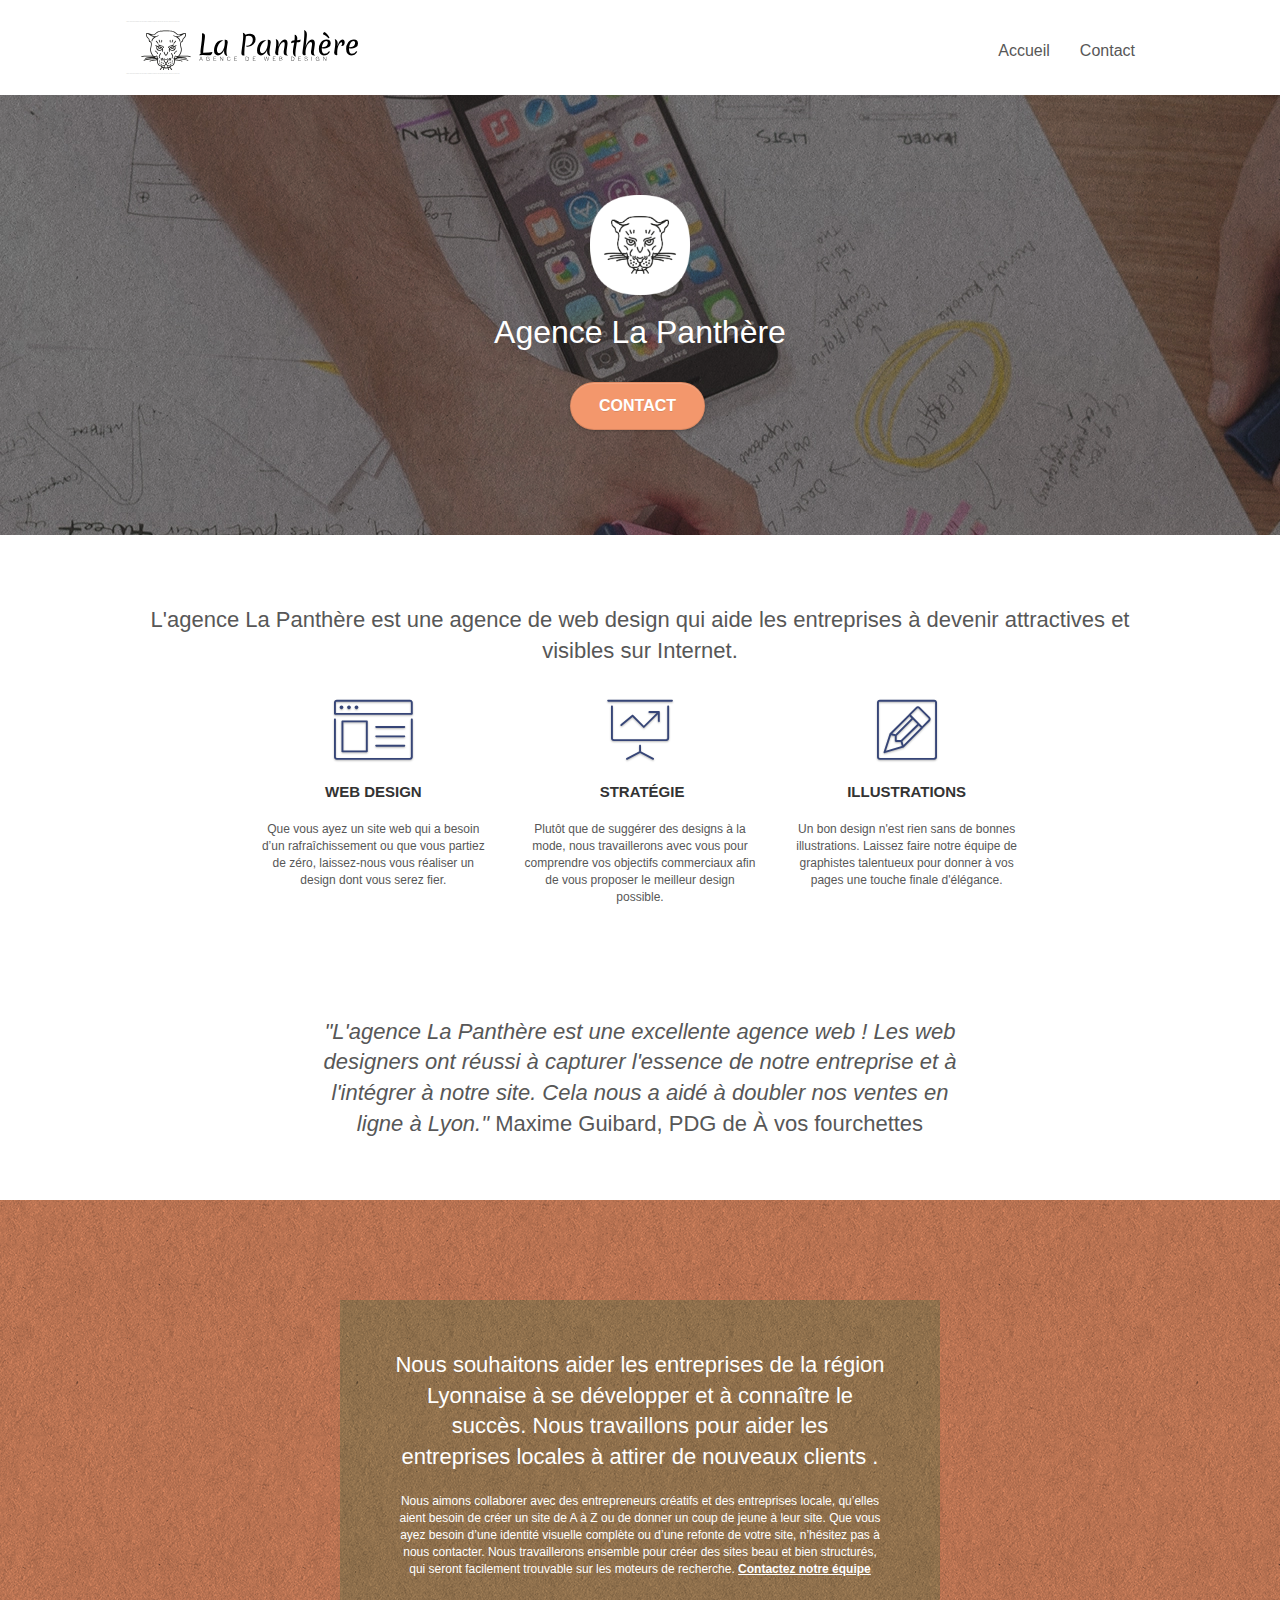
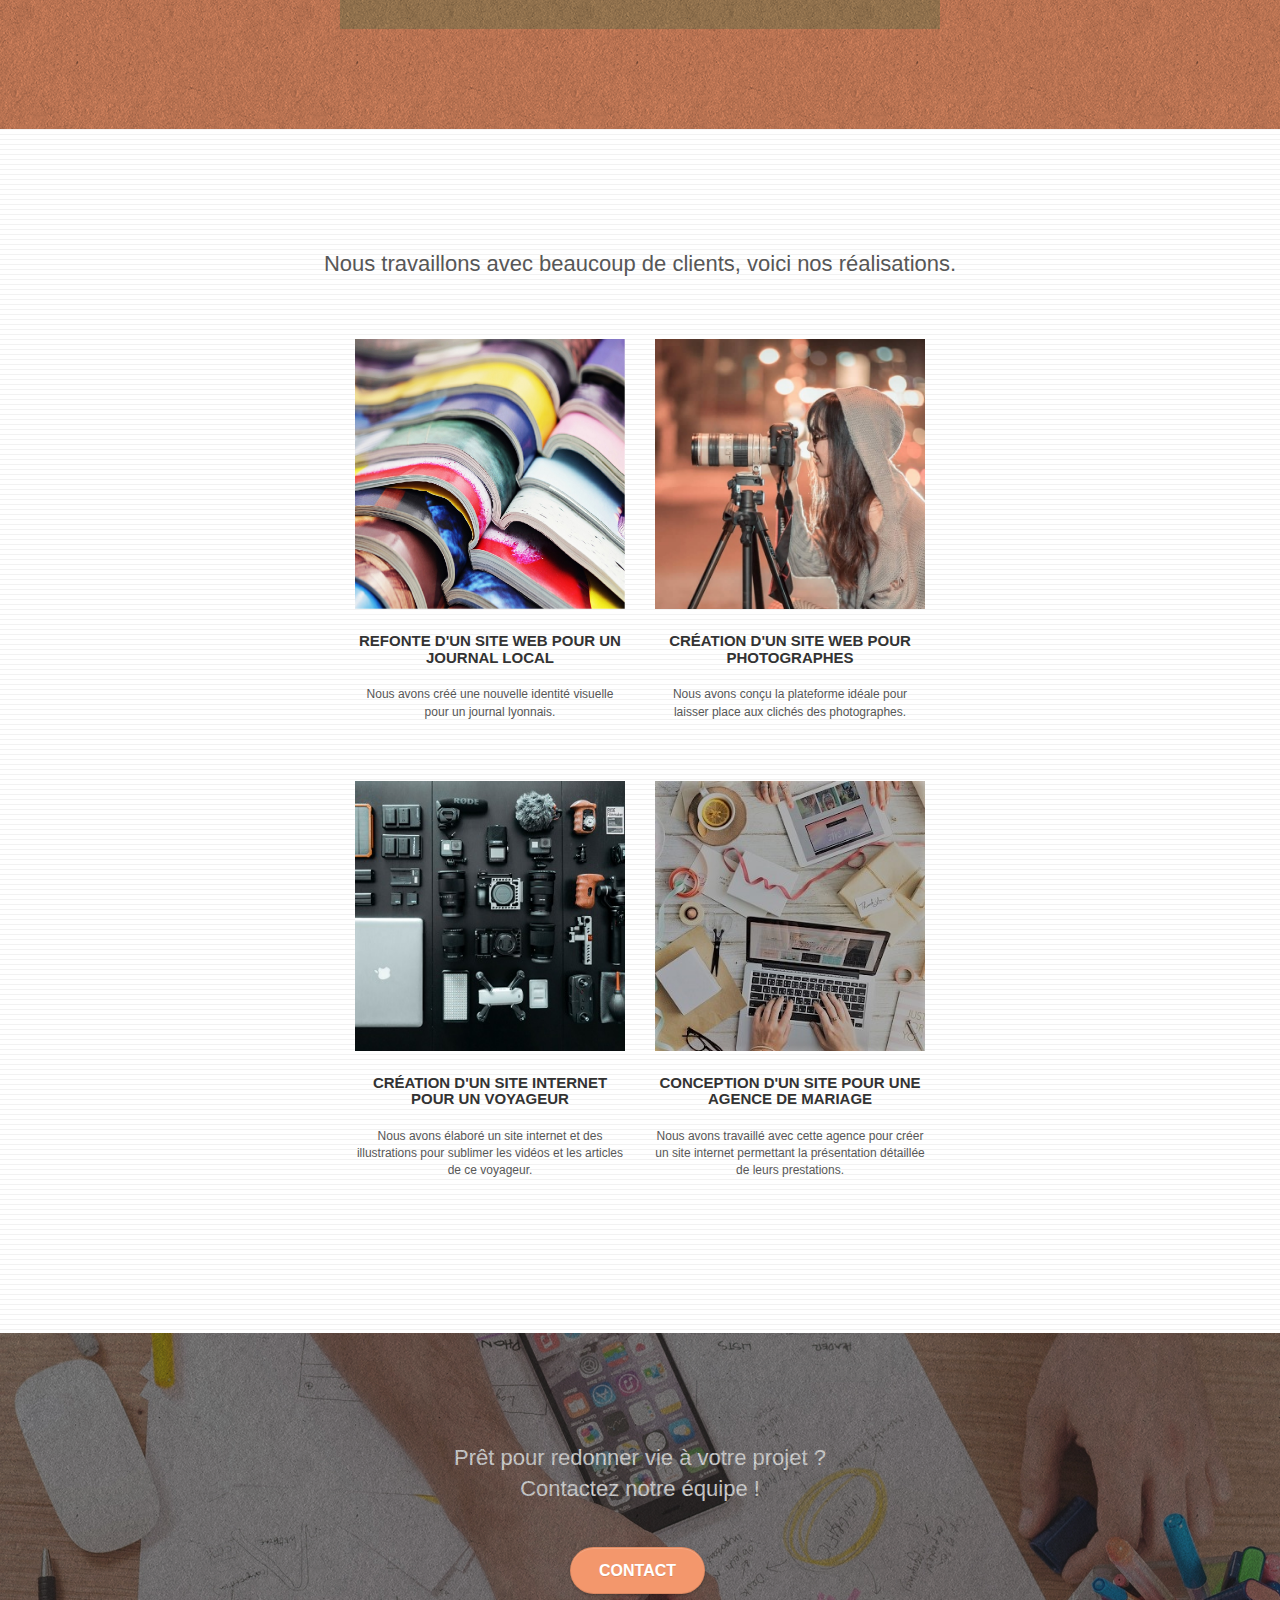
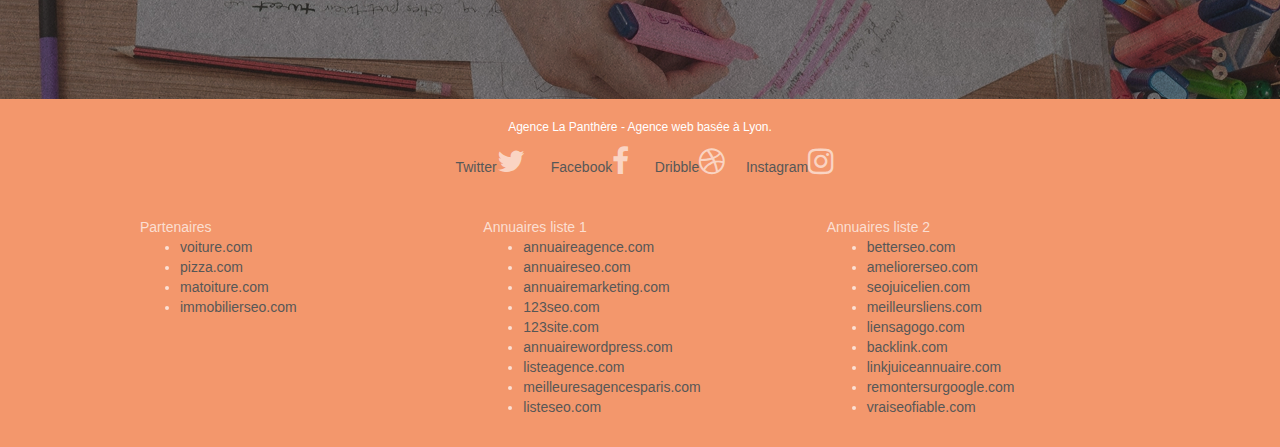
==== commit fa1974fa: "modif 3" ====
--- a/index.html
+++ b/index.html
@@ -16,7 +16,7 @@
 
 
 	<script defer src="./js/jquery-2.1.0.min.js"></script>
-	<script defer src="./js/bootstrap.min.js"></script>
+	<script defer src="./js/bootstrap.min.js"> </script>
 	<script defer src="./js/blocs.min.js"></script>
 	<script defer src="./js/jquery.touchSwipe.min.js"></script>
 
@@ -67,7 +67,7 @@
 								<li>
 								</li>
 								<li>
-									<a href="Contact.html">Contact &gt;</a>
+									<a href="Contact.html">Contact</a>
 								</li>
 							</ul>
 						</div>
@@ -84,7 +84,7 @@
 				<div class="container bloc-lg">
 					<div class="row tight-width-whitespace">
 						<div class="col-sm-12">
-							<img src="img/logo.svg" class="center-block image-resize-mode" width="100"
+							<img src="img/logo.webp" class="center-block image-resize-mode" width="100"
 								alt="Agence La Panthère, agence web paris, création logo paris" />
 							<h1 class="text-center hero-bloc-text tc-white ">
 								Agence La Panthère
@@ -205,7 +205,7 @@
 					</div>
 					<div class="row tight-width-whitespace portfolio-row">
 						<div class="col-sm-6">
-							<a href="#" data-lightbox="img/1.jpg" data-gallery-id="gallery-1"
+							<a href="#" data-lightbox="img/1.webp" data-gallery-id="gallery-1"
 								data-caption="Refonte d'un site web pour un journal local" data-frame="snapshot-lb"><img
 									src="img/1.webp"
 									alt="paris web design logo agence web meilleure agence et refonte site web journal"
@@ -218,7 +218,7 @@
 							</p>
 						</div>
 						<div class="col-sm-6">
-							<a href="#" data-lightbox="img/2.jpg" data-gallery-id="gallery-1"
+							<a href="#" data-lightbox="img/2.webp" data-gallery-id="gallery-1"
 								data-caption="Création d'un site web pour photographes" data-frame="snapshot-lb"><img
 									src="img/2.webp" class="img-responsive portfolio-thumb"
 									alt="paris web design logo agence web meilleure agence, Création d'un site web pour photographes" /></a>
@@ -232,7 +232,7 @@
 					</div>
 					<div class="row tight-width-whitespace portfolio-row">
 						<div class="col-sm-6">
-							<a href="#" data-lightbox="img/3.bmp" data-gallery-id="gallery-1"
+							<a href="#" data-lightbox="img/3.webp" data-gallery-id="gallery-1"
 								data-caption="Création d'un site internet pour un voyageur"
 								data-frame="snapshot-lb"><img src="img/3.webp" class="img-responsive portfolio-thumb"
 									alt="paris web design logo agence web meilleure agence, Création d'un site web pour voyageur" /></a>
@@ -245,7 +245,7 @@
 							</p>
 						</div>
 						<div class="col-sm-6">
-							<a href="#" data-lightbox="img/4.bmp" data-gallery-id="gallery-1"
+							<a href="#" data-lightbox="img/4.webp" data-gallery-id="gallery-1"
 								data-caption="Conception d'un site pour une agence de mariage"
 								data-frame="snapshot-lb"><img src="img/4.webp" class="img-responsive portfolio-thumb"
 									alt="paris web design logo agence web meilleure agence, Création d'un site web pour agence de mariage" /></a>
@@ -291,25 +291,25 @@
 							<div class="row row-no-gutters social">
 								<div class="col-sm-3">
 									<div class="text-center">
-										<a class="social" href="index.html"><span
+										<a class="social" href="index.html">Twitter<span
 												class="fa fa-twitter icon-md"></span></a>
 									</div>
 								</div>
 								<div class="col-sm-3">
 									<div class="text-center">
-										<a class="social" href="index.html"><span
+										<a class="social" href="index.html">Facebook<span
 												class="fa fa-facebook icon-md"></span></a>
 									</div>
 								</div>
 								<div class="col-sm-3">
 									<div class="text-center">
-										<a class="social" href="index.html"><span
+										<a class="social" href="index.html">Dribble<span
 												class="fa fa-dribbble icon-md"></span></a>
 									</div>
 								</div>
 								<div class="col-sm-3">
 									<div class="text-center">
-										<a class="social" href="index.html"><span
+										<a class="social" href="index.html">Instagram<span
 												class="fa fa-instagram icon-md"></span></a>
 									</div>
 								</div>
--- a/style.css
+++ b/style.css
@@ -741,6 +741,8 @@
 
 .portfolio-thumb {
     margin-bottom: 24px;
+    width: 100%;
+    height: auto;
 }
 
 .portfolio-row {
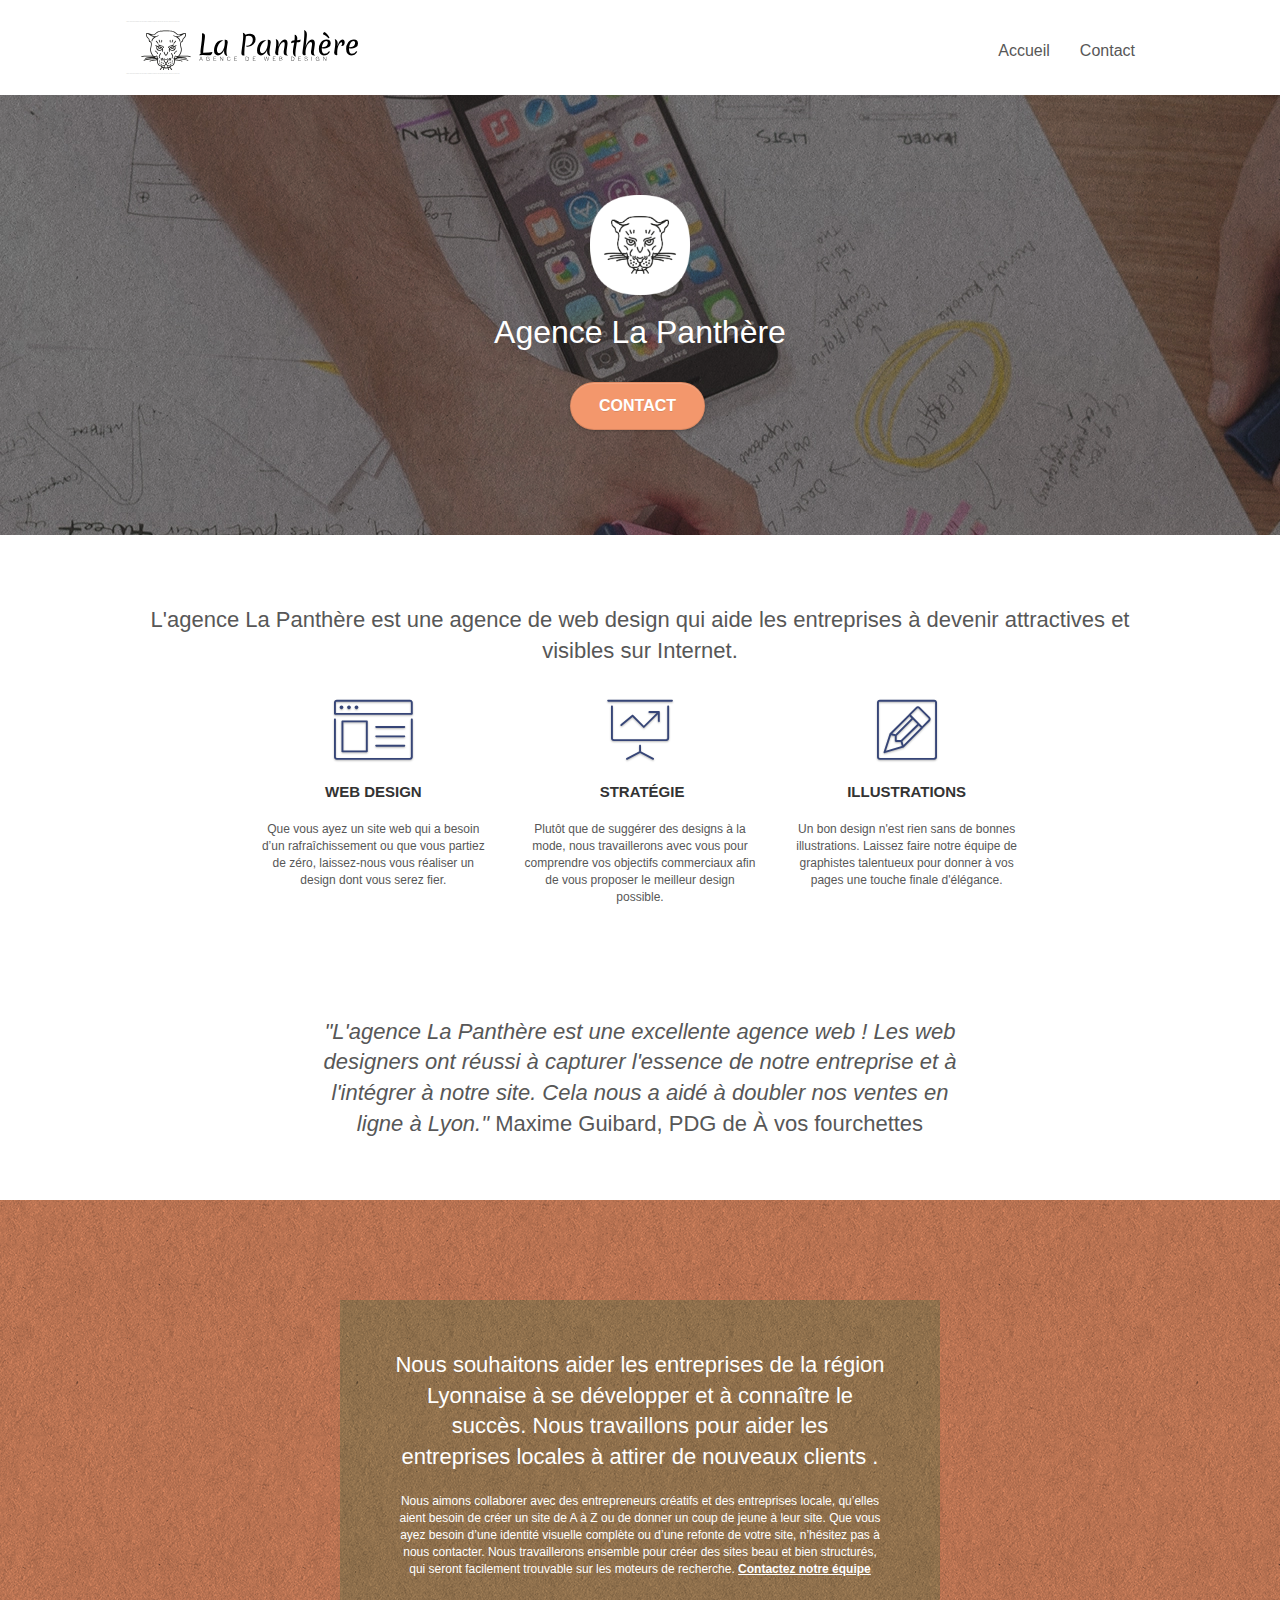
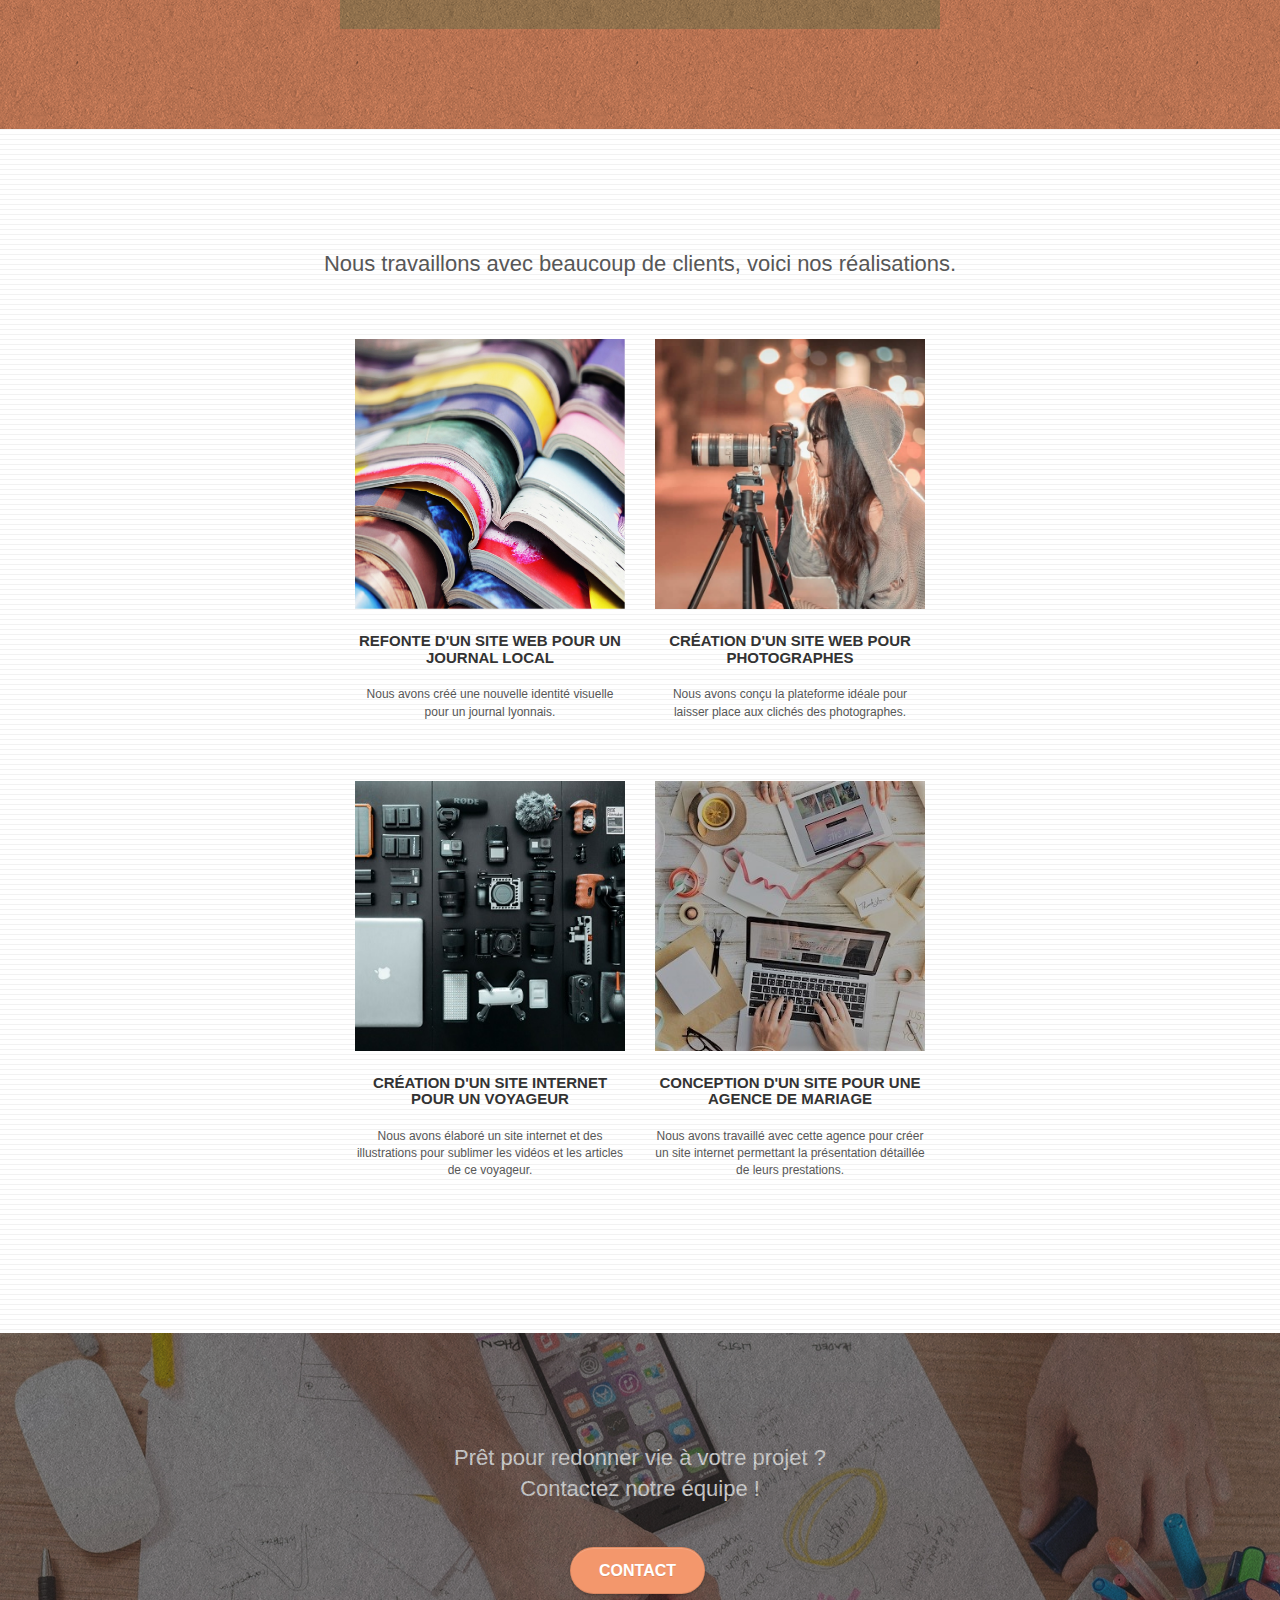
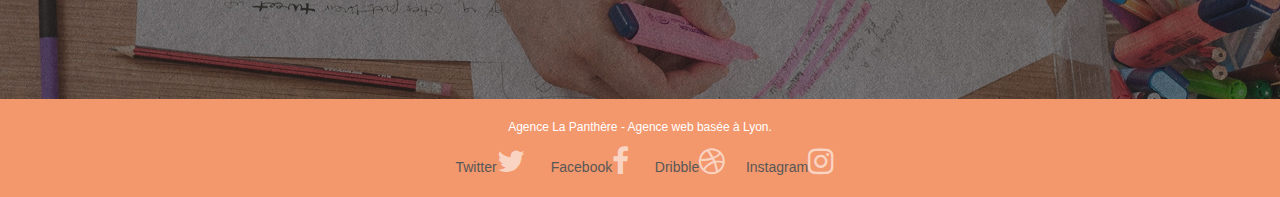
==== commit d75ec871: "modif fin" ====
--- a/index.html
+++ b/index.html
@@ -3,11 +3,11 @@
 
 <head>
 	<meta charset="utf-8">
-	<meta name="keywords"
-		content="seo, google, site web, site internet, agence design paris, agence design, agence design,agence design,agence design,agence design,agence design,agence design,agence design,agence design">
 	<meta name="description" content="Agence de web design La Panthère - Création de site web - Agence située sur Lyon">
-	<meta name="viewport" content="width=device-width, initial-scale=1.0, viewport-fit=cover ">
+	<meta name="viewport" content="width=device-width, initial-scale=1.0, viewport-fit=cover">
 	<link rel="shortcut icon" type="image/png" href="favicon.jpg">
+
+	<meta name="robots" content="index, follow">
 
 	<link rel="stylesheet" type="text/css" href="./css/bootstrap.min.css">
 	<link rel="stylesheet" type="text/css" href="style.css">
@@ -16,7 +16,7 @@
 
 
 	<script defer src="./js/jquery-2.1.0.min.js"></script>
-	<script defer src="./js/bootstrap.min.js"> </script>
+	<script defer src="./js/bootstrap.min.js"></script>
 	<script defer src="./js/blocs.min.js"></script>
 	<script defer src="./js/jquery.touchSwipe.min.js"></script>
 
@@ -313,50 +313,9 @@
 												class="fa fa-instagram icon-md"></span></a>
 									</div>
 								</div>
-								<div class="keywords" style="color:#F3976C;">Agence web à paris, stratégie web, web
-									design,
-									illustrations, design de site web, site web, web, internet, site internet, site
-								</div>
-							</div>
-							<div class="row">
-								<div class="col-sm-4">
-									Partenaires
-									<ul>
-										<li><a href="voiture.com">voiture.com</a></li>
-										<li><a href="pizza.com">pizza.com</a></li>
-										<li><a href="matoiture.com">matoiture.com</a></li>
-										<li><a href="immobilierseo.com">immobilierseo.com</a></li>
-									</ul>
-								</div>
-								<div class="col-sm-4">
-									Annuaires liste 1
-									<ul>
-										<li><a href="annuaireagence.com">annuaireagence.com</a></li>
-										<li><a href="annuaireseo.com">annuaireseo.com</a></li>
-										<li><a href="annuairemarketing.com">annuairemarketing.com</a></li>
-										<li><a href="123seoture.com">123seo.com</a></li>
-										<li><a href="123site.com">123site.com</a></li>
-										<li><a href="annuairewordpress.com">annuairewordpress.com</a></li>
-										<li><a href="listeagence.com">listeagence.com</a></li>
-										<li><a href="meilleuresagencesparis.com">meilleuresagencesparis.com</a></li>
-										<li><a href="listeseo.com">listeseo.com</a></li>
-									</ul>
-								</div>
-								<div class="col-sm-4">
-									Annuaires liste 2
-									<ul>
-										<li><a href="betterseo.com">betterseo.com</a></li>
-										<li><a href="ameliorerseo.com">ameliorerseo.com</a></li>
-										<li><a href="seojuicelien.com">seojuicelien.com</a></li>
-										<li><a href="meilleursliens.com">meilleursliens.com</a></li>
-										<li><a href="liensagogo.com">liensagogo.com</a></li>
-										<li><a href="backlink.com">backlink.com</a></li>
-										<li><a href="linkjuiceannuaire.com">linkjuiceannuaire.com</a></li>
-										<li><a href="remontersurgoogle.com">remontersurgoogle.com</a></li>
-										<li><a href="vraiseofiable.com">vraiseofiable.com</a></li>
-									</ul>
-								</div>
-							</div>
+
+							</div>
+
 						</div>
 					</div>
 				</div>
--- a/style.css
+++ b/style.css
@@ -820,7 +820,7 @@
 }
 
 .bg-banniere {
-    background-image: url("img/agence-la-panthere.webp");
+    background-image: url("img/agence-la-panthere.webp"); 
 }
 
 .bg-presentation {
@@ -886,8 +886,7 @@
     .bloc-fill-screen .fill-bloc-top-edge,
     .bloc-fill-screen .fill-bloc-bottom-edge {
         padding: 0 20px;
-        padding-left: 0;
-        padding-right: 0;
+        
     }
 }
 
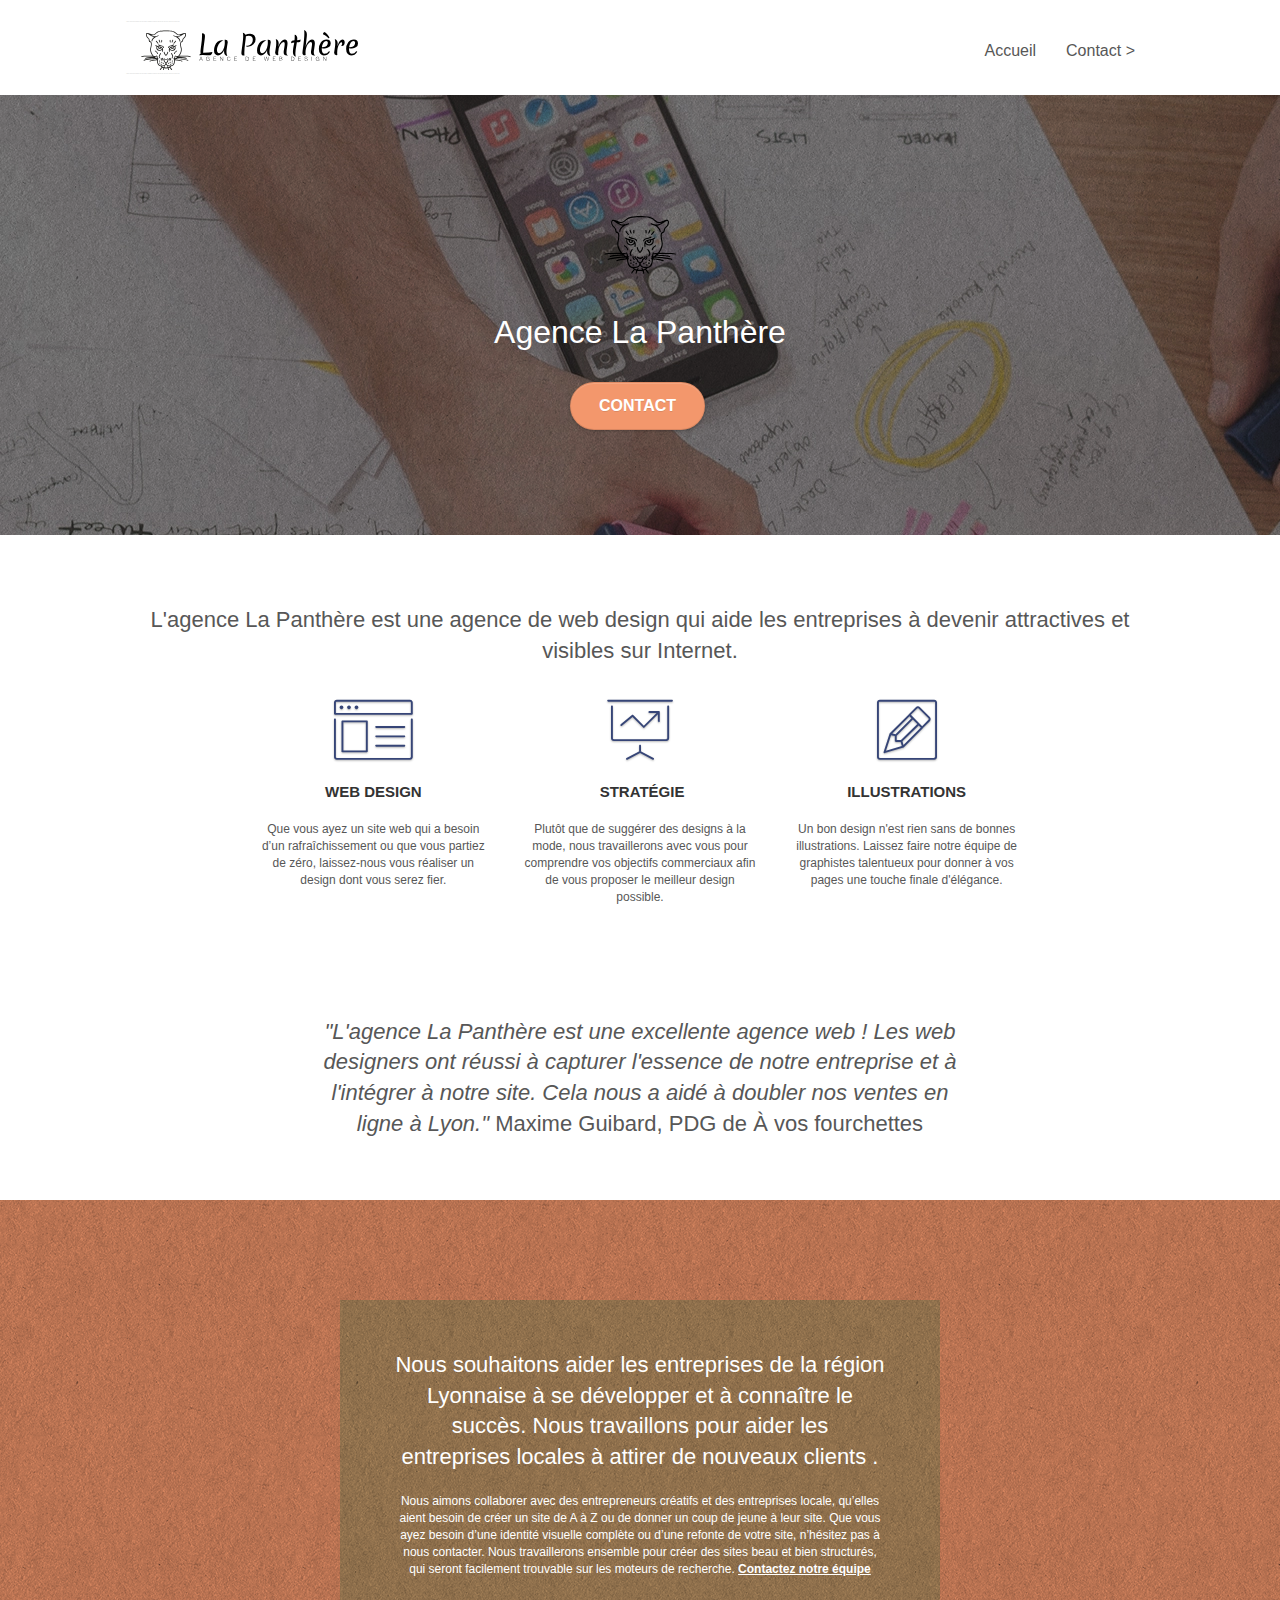
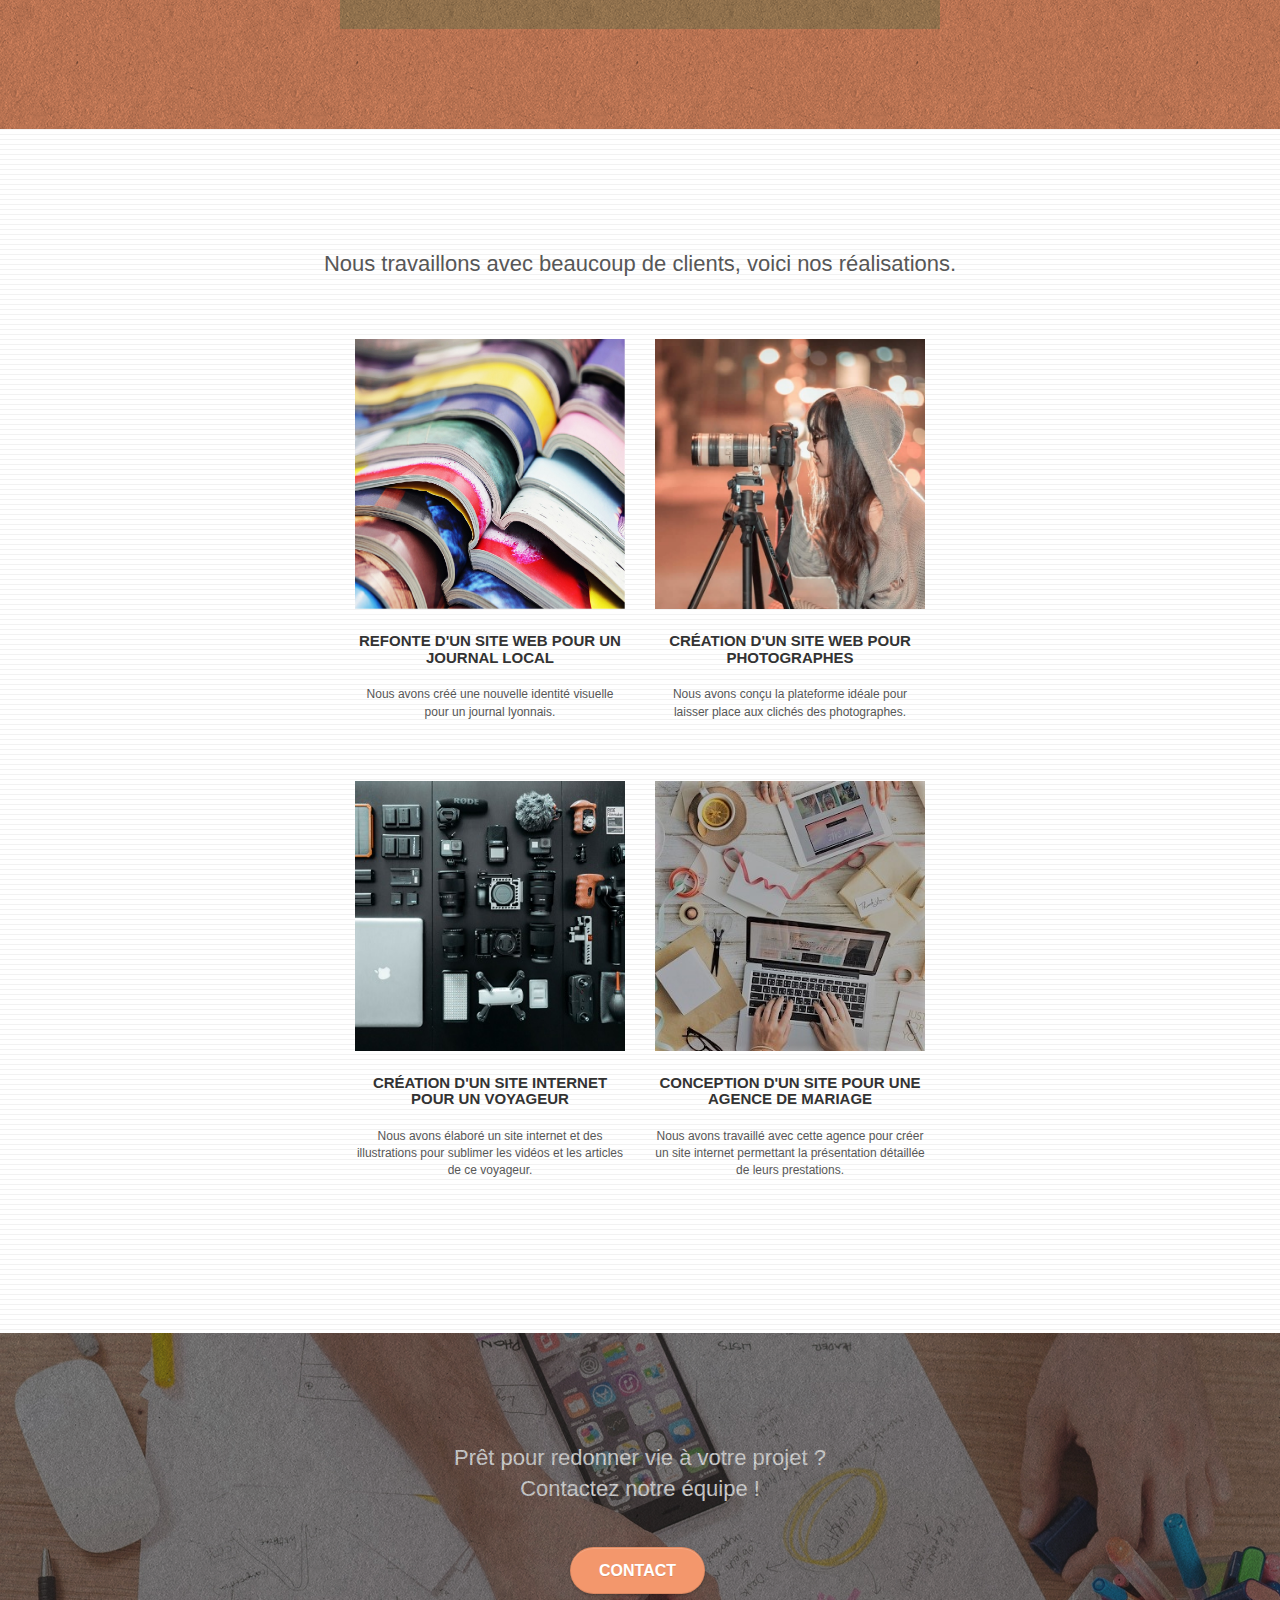
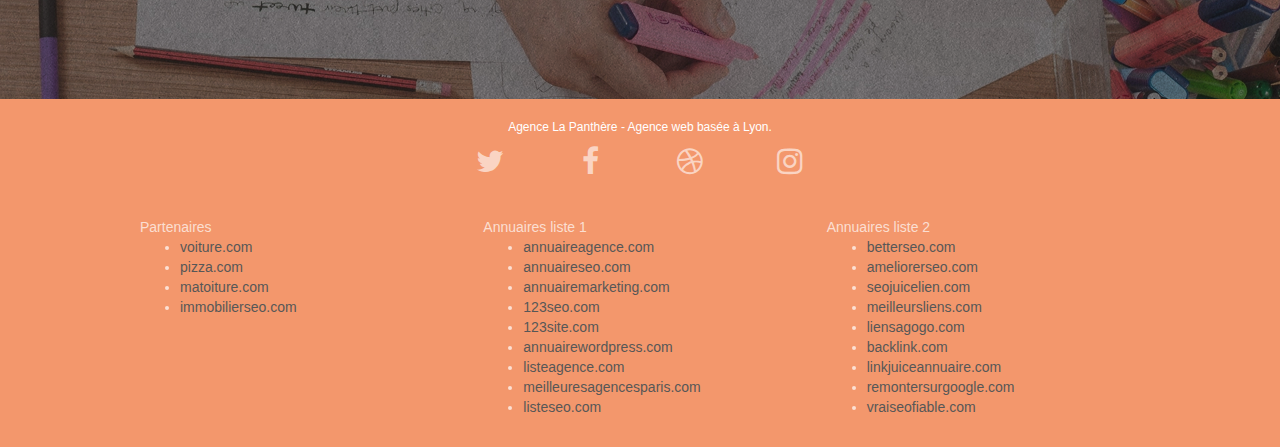
==== commit 5931fd11: "Revert "Projet fini"" ====
--- a/index.html
+++ b/index.html
@@ -3,11 +3,11 @@
 
 <head>
 	<meta charset="utf-8">
+	<meta name="keywords"
+		content="seo, google, site web, site internet, agence design paris, agence design, agence design,agence design,agence design,agence design,agence design,agence design,agence design,agence design">
 	<meta name="description" content="Agence de web design La Panthère - Création de site web - Agence située sur Lyon">
-	<meta name="viewport" content="width=device-width, initial-scale=1.0, viewport-fit=cover">
+	<meta name="viewport" content="width=device-width, initial-scale=1.0, viewport-fit=cover ">
 	<link rel="shortcut icon" type="image/png" href="favicon.jpg">
-
-	<meta name="robots" content="index, follow">
 
 	<link rel="stylesheet" type="text/css" href="./css/bootstrap.min.css">
 	<link rel="stylesheet" type="text/css" href="style.css">
@@ -67,7 +67,7 @@
 								<li>
 								</li>
 								<li>
-									<a href="Contact.html">Contact</a>
+									<a href="Contact.html">Contact &gt;</a>
 								</li>
 							</ul>
 						</div>
@@ -84,7 +84,7 @@
 				<div class="container bloc-lg">
 					<div class="row tight-width-whitespace">
 						<div class="col-sm-12">
-							<img src="img/logo.webp" class="center-block image-resize-mode" width="100"
+							<img src="img/logo.svg" class="center-block image-resize-mode" width="100"
 								alt="Agence La Panthère, agence web paris, création logo paris" />
 							<h1 class="text-center hero-bloc-text tc-white ">
 								Agence La Panthère
@@ -205,7 +205,7 @@
 					</div>
 					<div class="row tight-width-whitespace portfolio-row">
 						<div class="col-sm-6">
-							<a href="#" data-lightbox="img/1.webp" data-gallery-id="gallery-1"
+							<a href="#" data-lightbox="img/1.jpg" data-gallery-id="gallery-1"
 								data-caption="Refonte d'un site web pour un journal local" data-frame="snapshot-lb"><img
 									src="img/1.webp"
 									alt="paris web design logo agence web meilleure agence et refonte site web journal"
@@ -218,7 +218,7 @@
 							</p>
 						</div>
 						<div class="col-sm-6">
-							<a href="#" data-lightbox="img/2.webp" data-gallery-id="gallery-1"
+							<a href="#" data-lightbox="img/2.jpg" data-gallery-id="gallery-1"
 								data-caption="Création d'un site web pour photographes" data-frame="snapshot-lb"><img
 									src="img/2.webp" class="img-responsive portfolio-thumb"
 									alt="paris web design logo agence web meilleure agence, Création d'un site web pour photographes" /></a>
@@ -232,7 +232,7 @@
 					</div>
 					<div class="row tight-width-whitespace portfolio-row">
 						<div class="col-sm-6">
-							<a href="#" data-lightbox="img/3.webp" data-gallery-id="gallery-1"
+							<a href="#" data-lightbox="img/3.bmp" data-gallery-id="gallery-1"
 								data-caption="Création d'un site internet pour un voyageur"
 								data-frame="snapshot-lb"><img src="img/3.webp" class="img-responsive portfolio-thumb"
 									alt="paris web design logo agence web meilleure agence, Création d'un site web pour voyageur" /></a>
@@ -245,7 +245,7 @@
 							</p>
 						</div>
 						<div class="col-sm-6">
-							<a href="#" data-lightbox="img/4.webp" data-gallery-id="gallery-1"
+							<a href="#" data-lightbox="img/4.bmp" data-gallery-id="gallery-1"
 								data-caption="Conception d'un site pour une agence de mariage"
 								data-frame="snapshot-lb"><img src="img/4.webp" class="img-responsive portfolio-thumb"
 									alt="paris web design logo agence web meilleure agence, Création d'un site web pour agence de mariage" /></a>
@@ -291,31 +291,72 @@
 							<div class="row row-no-gutters social">
 								<div class="col-sm-3">
 									<div class="text-center">
-										<a class="social" href="index.html">Twitter<span
+										<a class="social" href="index.html"><span
 												class="fa fa-twitter icon-md"></span></a>
 									</div>
 								</div>
 								<div class="col-sm-3">
 									<div class="text-center">
-										<a class="social" href="index.html">Facebook<span
+										<a class="social" href="index.html"><span
 												class="fa fa-facebook icon-md"></span></a>
 									</div>
 								</div>
 								<div class="col-sm-3">
 									<div class="text-center">
-										<a class="social" href="index.html">Dribble<span
+										<a class="social" href="index.html"><span
 												class="fa fa-dribbble icon-md"></span></a>
 									</div>
 								</div>
 								<div class="col-sm-3">
 									<div class="text-center">
-										<a class="social" href="index.html">Instagram<span
+										<a class="social" href="index.html"><span
 												class="fa fa-instagram icon-md"></span></a>
 									</div>
 								</div>
-
-							</div>
-
+								<div class="keywords" style="color:#F3976C;">Agence web à paris, stratégie web, web
+									design,
+									illustrations, design de site web, site web, web, internet, site internet, site
+								</div>
+							</div>
+							<div class="row">
+								<div class="col-sm-4">
+									Partenaires
+									<ul>
+										<li><a href="voiture.com">voiture.com</a></li>
+										<li><a href="pizza.com">pizza.com</a></li>
+										<li><a href="matoiture.com">matoiture.com</a></li>
+										<li><a href="immobilierseo.com">immobilierseo.com</a></li>
+									</ul>
+								</div>
+								<div class="col-sm-4">
+									Annuaires liste 1
+									<ul>
+										<li><a href="annuaireagence.com">annuaireagence.com</a></li>
+										<li><a href="annuaireseo.com">annuaireseo.com</a></li>
+										<li><a href="annuairemarketing.com">annuairemarketing.com</a></li>
+										<li><a href="123seoture.com">123seo.com</a></li>
+										<li><a href="123site.com">123site.com</a></li>
+										<li><a href="annuairewordpress.com">annuairewordpress.com</a></li>
+										<li><a href="listeagence.com">listeagence.com</a></li>
+										<li><a href="meilleuresagencesparis.com">meilleuresagencesparis.com</a></li>
+										<li><a href="listeseo.com">listeseo.com</a></li>
+									</ul>
+								</div>
+								<div class="col-sm-4">
+									Annuaires liste 2
+									<ul>
+										<li><a href="betterseo.com">betterseo.com</a></li>
+										<li><a href="ameliorerseo.com">ameliorerseo.com</a></li>
+										<li><a href="seojuicelien.com">seojuicelien.com</a></li>
+										<li><a href="meilleursliens.com">meilleursliens.com</a></li>
+										<li><a href="liensagogo.com">liensagogo.com</a></li>
+										<li><a href="backlink.com">backlink.com</a></li>
+										<li><a href="linkjuiceannuaire.com">linkjuiceannuaire.com</a></li>
+										<li><a href="remontersurgoogle.com">remontersurgoogle.com</a></li>
+										<li><a href="vraiseofiable.com">vraiseofiable.com</a></li>
+									</ul>
+								</div>
+							</div>
 						</div>
 					</div>
 				</div>
--- a/style.css
+++ b/style.css
@@ -741,8 +741,6 @@
 
 .portfolio-thumb {
     margin-bottom: 24px;
-    width: 100%;
-    height: auto;
 }
 
 .portfolio-row {
@@ -820,7 +818,7 @@
 }
 
 .bg-banniere {
-    background-image: url("img/agence-la-panthere.webp"); 
+    background-image: url("img/agence-la-panthere.webp");
 }
 
 .bg-presentation {
@@ -886,7 +884,8 @@
     .bloc-fill-screen .fill-bloc-top-edge,
     .bloc-fill-screen .fill-bloc-bottom-edge {
         padding: 0 20px;
-        
+        padding-left: 0;
+        padding-right: 0;
     }
 }
 
